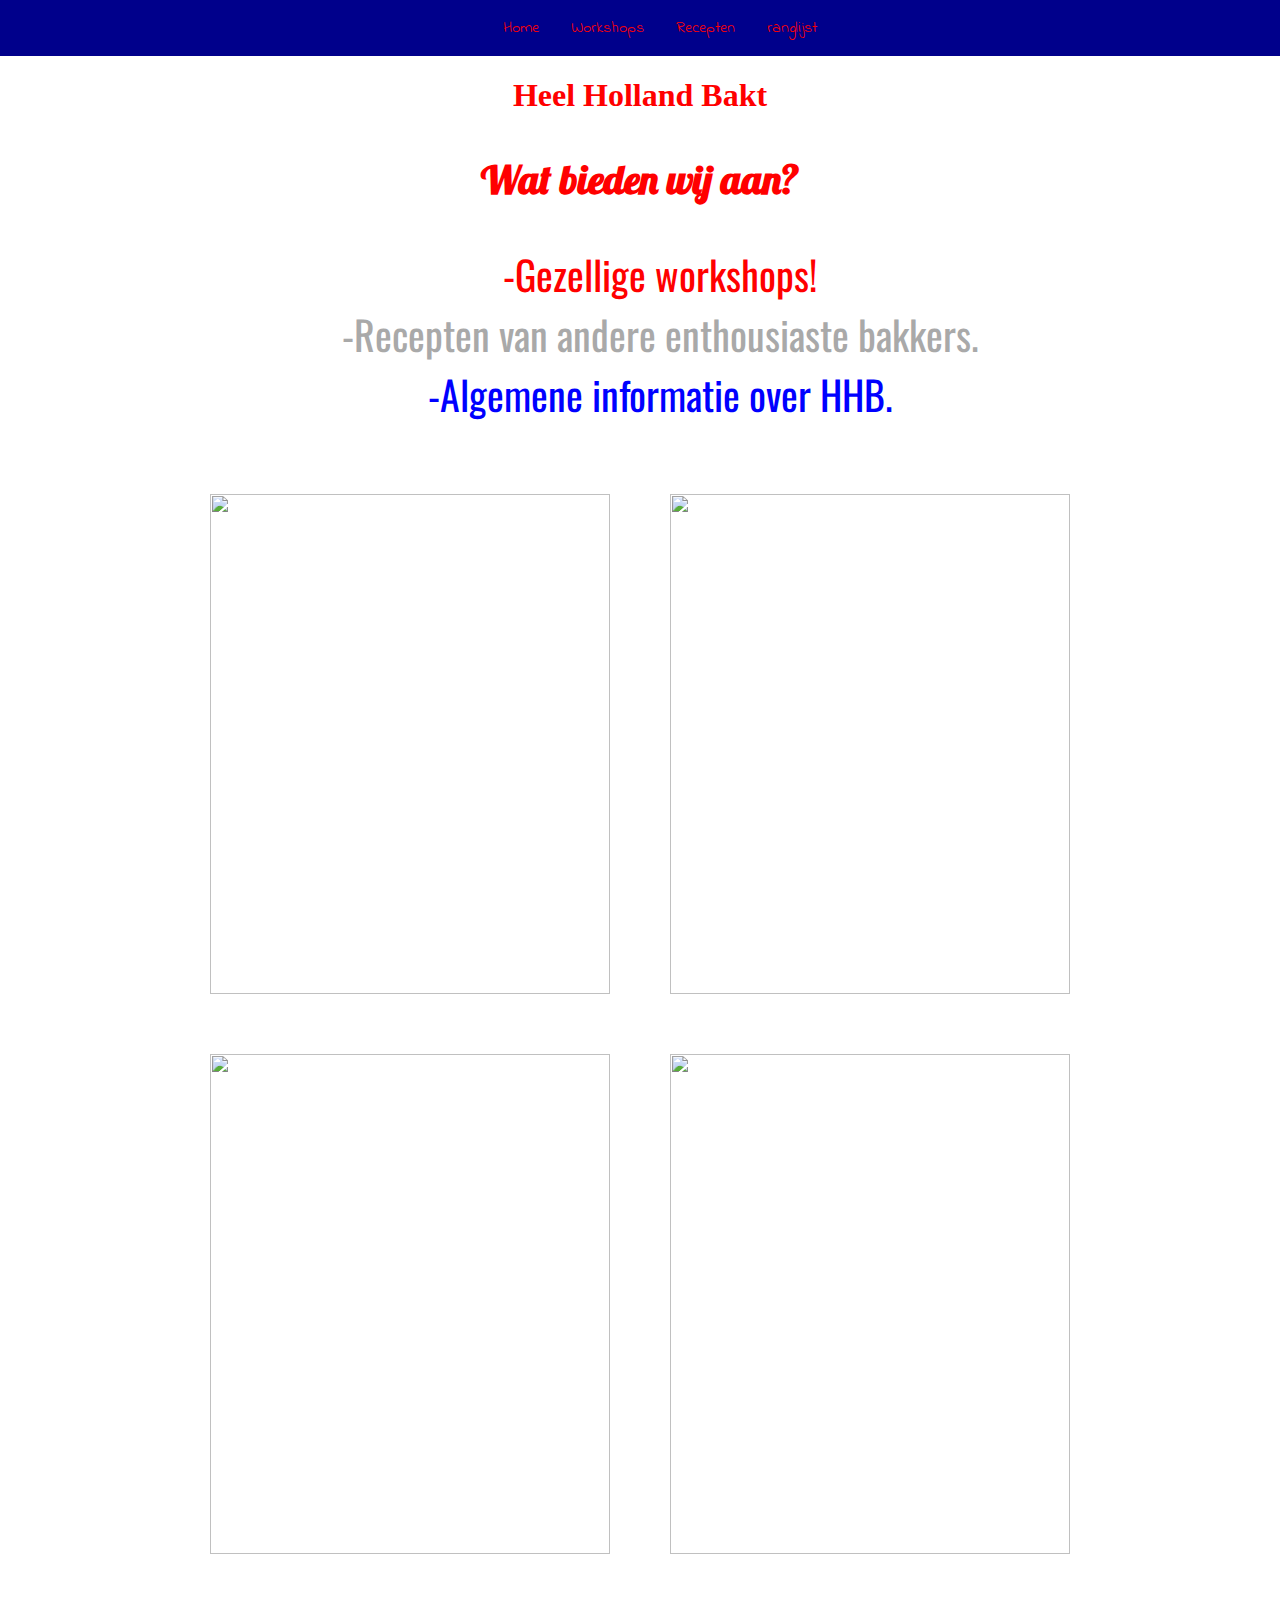
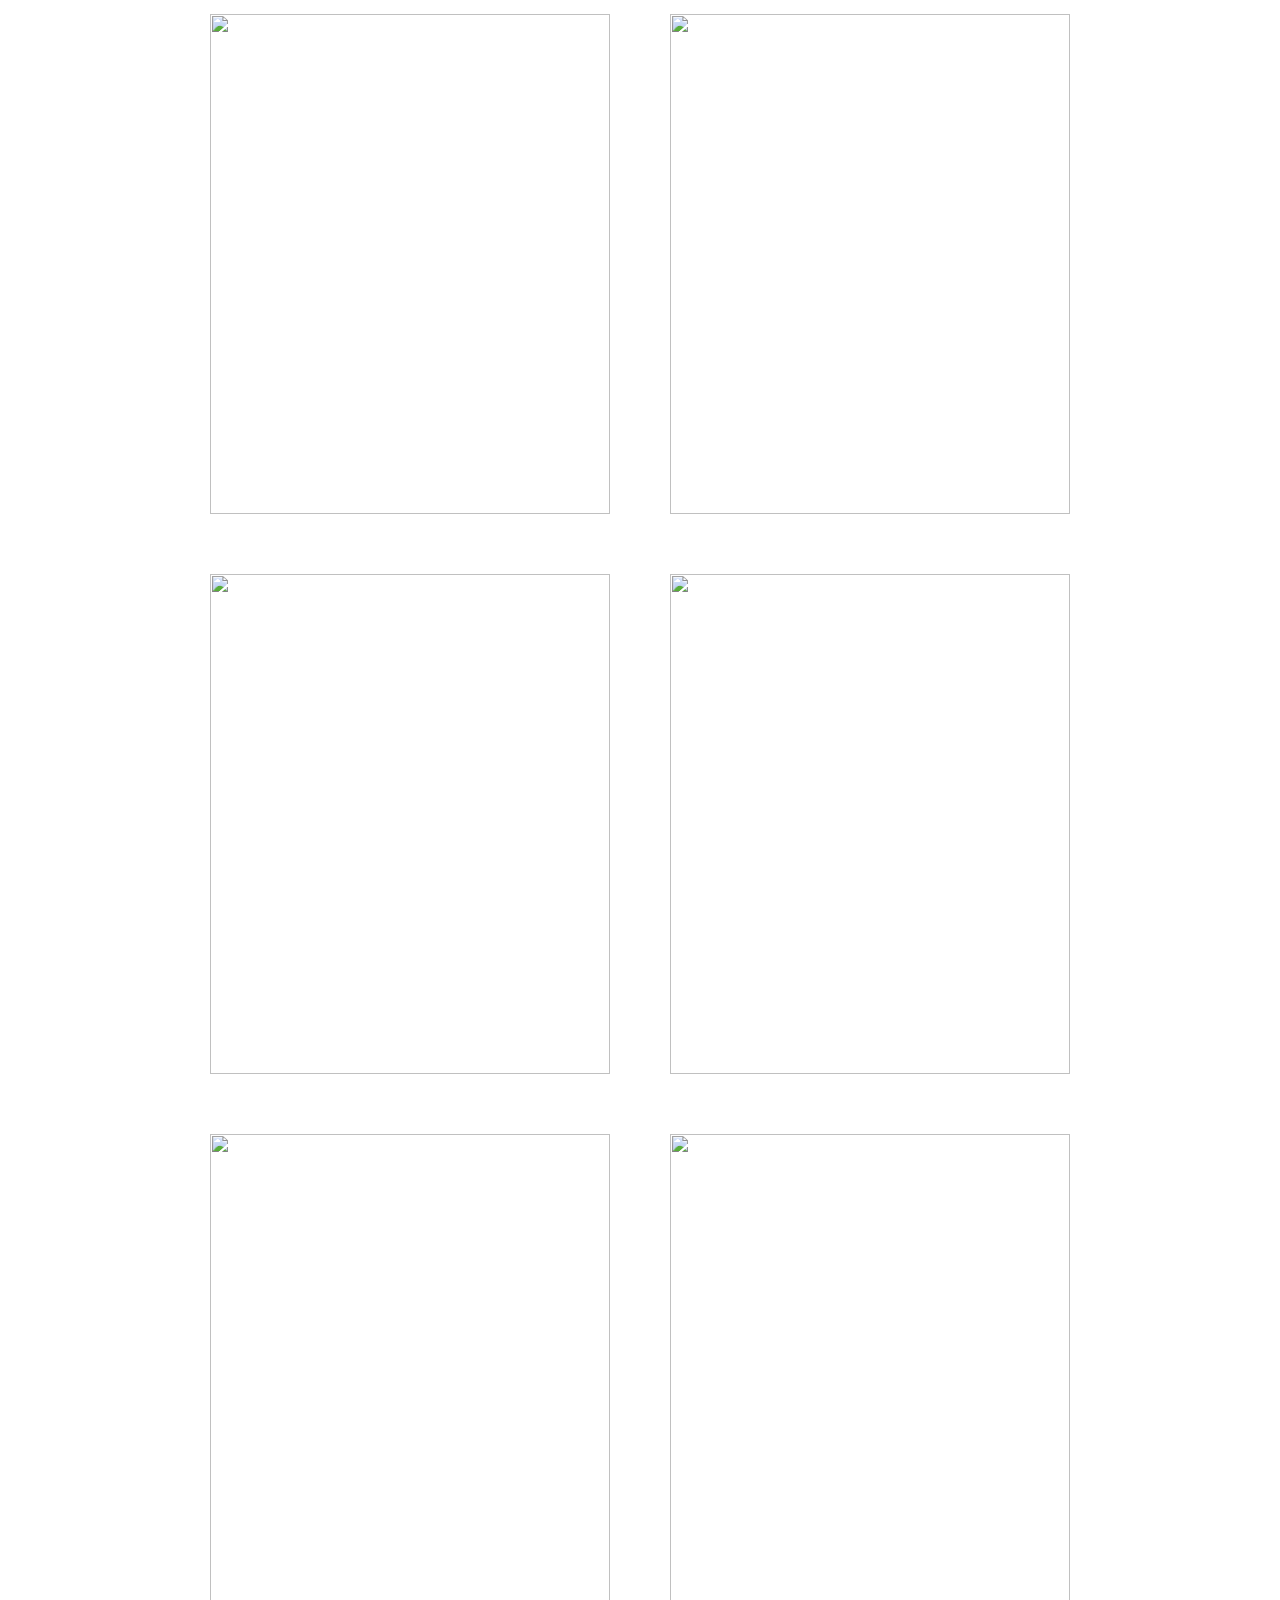
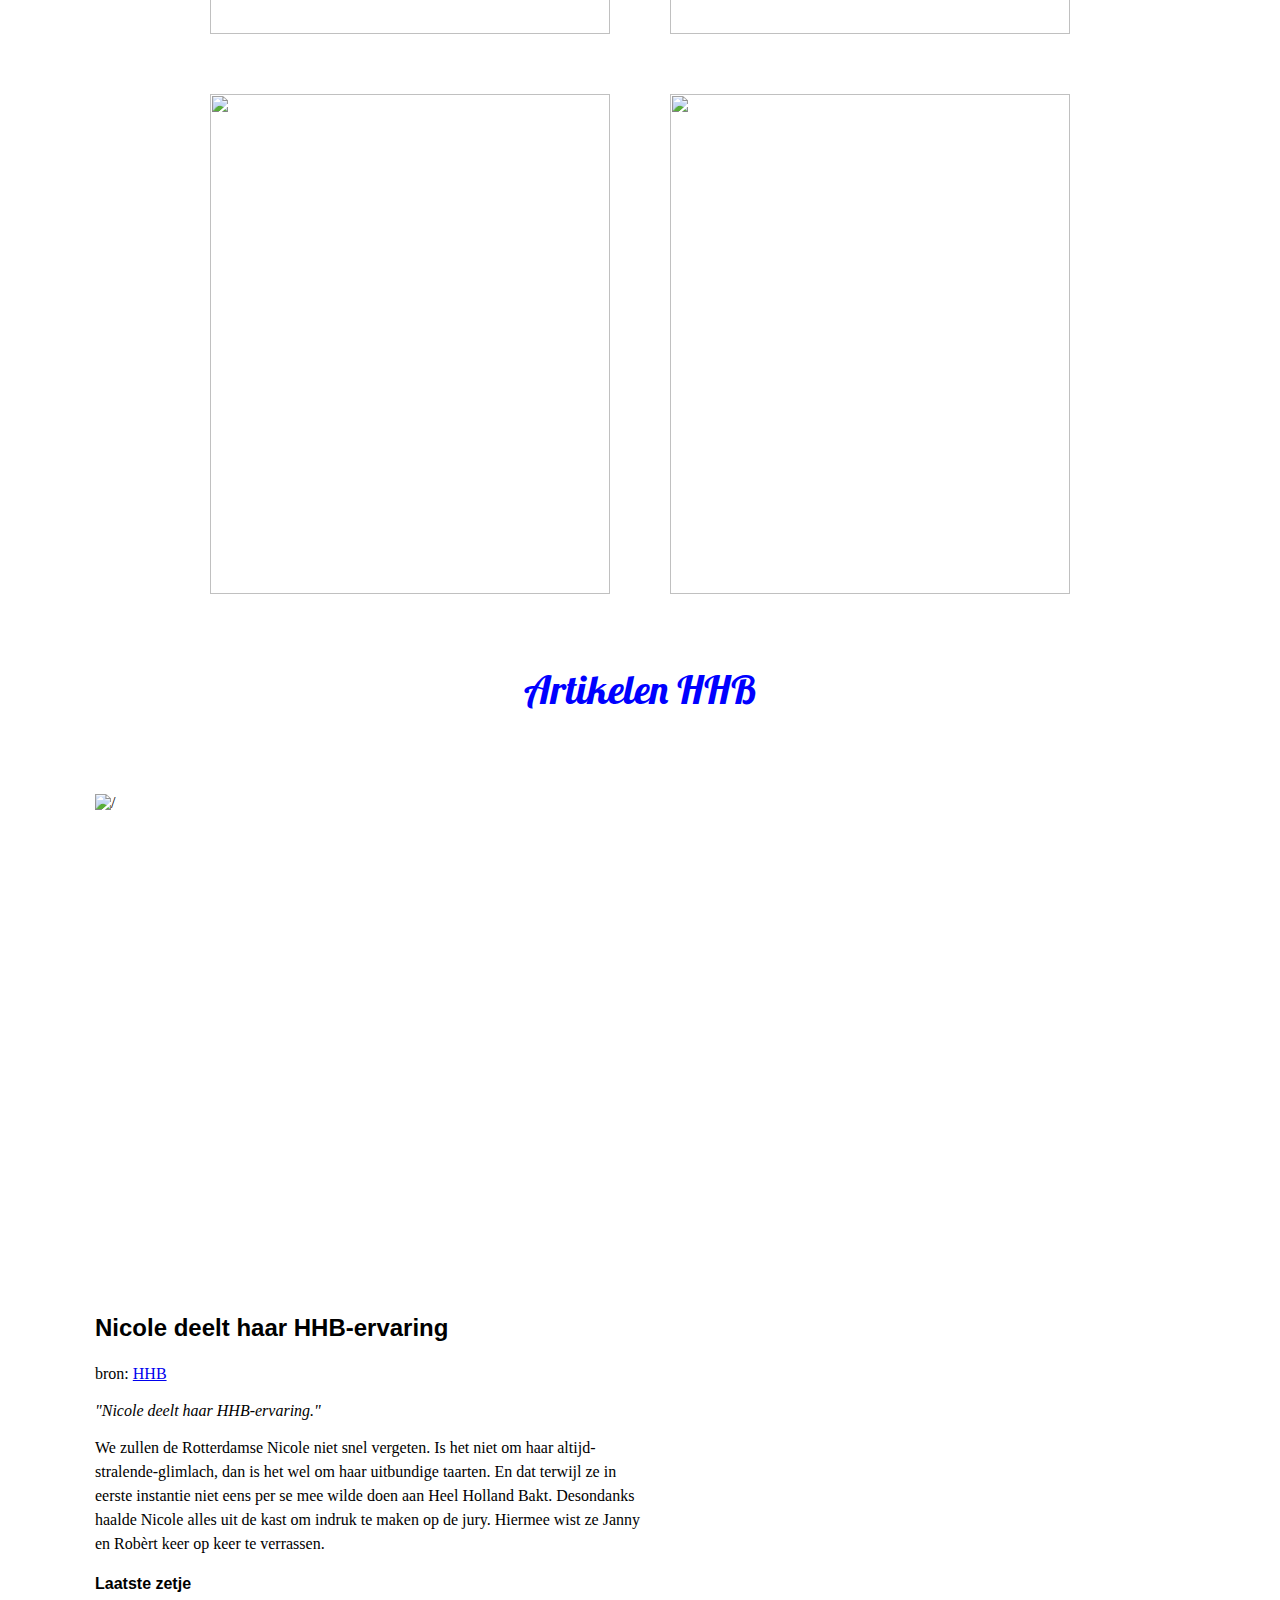
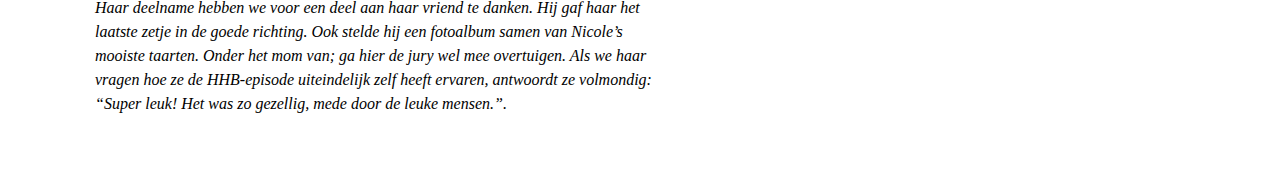
==== index.html @ 60754812 "Add files via upload" ====
<!DOCTYPE html>
<html lang="en">
<head>
    <meta charset="UTF-8">
    <title>Heel Holland Bakt</title>

    <link rel="stylesheet" type="text/css" href="style.css">
    <link href="https://fonts.googleapis.com/css?family=Lobster&display=swap" rel="stylesheet">
    <link href="https://fonts.googleapis.com/css?family=Indie+Flower&display=swap" rel="stylesheet">
    <link href="https://fonts.googleapis.com/css?family=Oswald&display=swap" rel="stylesheet">


</head>
<body>

<ul class="navigation">                        <!-- menu -->
  <li><a href="#">Home</a></li>
  <li><a href="#">Workshops</a></li>
  <li><a href="recepten.html">Recepten</a></li>
  <li><a href="#">ranglijst</a></li>
</ul>


<main>
    <h1>Heel Holland Bakt</h1>                                                    <!-- titel op de pagina -->
    <p class="introductie">
        <strong class="hi">Wat bieden wij aan?</strong> <br>

        <ul class="intro" style="list-style: none;">
            <li class="red">-Gezellige workshops!</li>
            <li class="white">-Recepten van andere enthousiaste bakkers.</li>
            <li class="blue">-Algemene informatie over HHB.</li>
        </ul>



    </p>


    </main>

 <main>                                                                         <!-- section > article -->
        <section class="flex-container-taarten">

                          <a href="recepten.html">                                  <!-- wordt steeds herhaald per afbeelding -->
                <article class="taarten-container">
                <img src="images/taart1.jpeg" alt="" class="fashionimg" />
                <div class="overlay" >                                             <!-- on hover -->
                    <p class="text">Verjaardagstaart</p>
                </div>
            </article>
                            </a>

                        <a href="recepten.html">
            <article class="taarten-container">
                <img src="images/taart2.jpeg" alt="" class="fashionimg" />
                <div class="overlay">
                    <p class="text">Zeemeermin taart </p>
                </div>
            </article>
                        </a>

                        <a href="recepten.html">
            <article class="taarten-container">
                <img src="images/taart3.jpeg" alt="" class="fashionimg" />
                <div class="overlay">
                    <p class="text">Layercake</p>
                </div>
            </article>
                        </a>

                        <a href="recepten.html">
            <article class="taarten-container">
                <img src="images/taart4.jpeg" alt="" class="fashionimg" />
                <div class="overlay">
                    <p class="text"> Cupcake taart </p>
                </div>
            </article>
                        </a>

             <article class="taarten-container">
                <img src="images/workshops1.jpeg" alt="" class="fashionimg" />
                <div class="overlay">
                    <p class="text">Omgeving workshops</p>
                </div>
            </article>

            <article class="taarten-container">
                <img src="images/workshops2.jpeg" alt="" class="fashionimg" />
                <div class="overlay">
                    <p class="text">Workshops begeleider</p>
                </div>
            </article>

            <article class="taarten-container">
                <img src="images/workshops3.jpeg" alt="" class="fashionimg" />
                <div class="overlay">
                    <p class="text">Een mogelijke workshops locatie</p>
                </div>
            </article>

            <article class="taarten-container">
                <img src="images/workshop4.jpeg" alt="" class="fashionimg" />
                <div class="overlay">
                    <p class="text">Workshops in actie</p>
                </div>
            </article>

            <article class="taarten-container">
                <img src="images/" alt="" class="fashionimg" />
                <div class="overlay">
                    <p class="text">.</p>
                </div>
            </article>

            <article class="taarten-container">
                <img src="images/.png" alt="" class="fashionimg" />
                <div class="overlay">
                    <p class="text">.</p>
                </div>
            </article>

            <article class="taarten-container">
                <img src="images/.png" alt="" class="fashionimg" />
                <div class="overlay">
                    <p class="text">.</p>
                </div>
            </article>

            <article class="taarten-container">
                <img src="images/.png" alt="" class="fashionimg" />
                <div class="overlay">
                    <p class="text">.</p>
                </div>
            </article>

            <main>

<p class="titel"> Artikelen HHB</p>

    <section class="algemeen-section">                                                      <!-- section > article -->

        <article class="algemeen-container">
           <img src="images/artikel1.jpeg" alt="/" class="algemeenimg"/>
           <h2>Nicole deelt haar HHB-ervaring </h2>
           <p>bron: <a href="https://heelhollandbakt.omroepmax.nl/extra/artikelen/nicole-deelt-haar-hhb-ervaring/">HHB</a></p>
        </article>

        <article class="algemeen-container">
            <cite>"Nicole deelt haar HHB-ervaring."</cite>

            <p> We zullen de Rotterdamse Nicole niet snel vergeten. Is het niet om haar altijd-stralende-glimlach, dan is het wel om haar uitbundige taarten. En dat terwijl ze in eerste instantie niet eens per se mee wilde doen aan Heel Holland Bakt. Desondanks haalde Nicole alles uit de kast om indruk te maken op de jury. Hiermee wist ze Janny en Robèrt keer op keer te verrassen. </p>

            <p><strong>Laatste zetje</strong><br>
            <em>Haar deelname hebben we voor een deel aan haar vriend te danken. Hij gaf haar het laatste zetje in de goede richting. Ook stelde hij een fotoalbum samen van Nicole’s mooiste taarten. Onder het mom van; ga hier de jury wel mee overtuigen. Als we haar vragen hoe ze de HHB-episode uiteindelijk zelf heeft ervaren, antwoordt ze volmondig: “Super leuk! Het was zo gezellig, mede door de leuke mensen.”.</em>
            </p>



        </article>


    </section>
</main>





        </section>
    </main>

 <img class= "logo" src="images/hhblogo.png" height="60" alt=""/>

</body>
</html>
---- style.css ----
body {
    background-image: url("/Website/images/Achtergrondplaat.jpg");
}



* {
  box-sizing: border-box;
}

/* Style the search field */
form.example input[type=text] {
  padding: 10px;
  font-size: 17px;
  border: 1px solid grey;
  float: left;
  width: 80%;
  background: #f1f1f1;
}

/* Style the submit button */
form.example button {
  float: left;
  width: 20%;
  padding: 10px;
  background: #2196F3;
  color: white;
  font-size: 17px;
  border: 1px solid grey;
  border-left: none; /* Prevent double borders */
  cursor: pointer;
}

form.example button:hover {
  background: #0b7dda;
}

/* Clear floats */
form.example::after {
  content: "";
  clear: both;
  display: table;
}

/*--------------------------------------- */


.receptenheader {
    font-size: 50px;
    color: BLack;
    text-align: center
}

.titel {
    font-size: 40px;
    text-align: center;
    color: blue;
    background: white;
    font-family: 'Lobster', cursive;

}

.red {
    color: red;
}

.white {
    color: darkgray
}

.blue {
    color: blue;
}
.hi {
    background-color: white;
        font-family: 'Lobster', cursive;
    color: red;


}

body {
  margin:0px;
  padding:0px;

}

.intro {
    font-size: 40px;
    text-align: center;
    background:white;
    font-family: 'Oswald', sans-serif;


}

.navigation {
  list-style: none;
  margin: 0;

  background: lightgrey;

  display: -webkit-box;
  display: -moz-box;
  display: -ms-flexbox;
  display: -webkit-flex;
  display: flex;

  -webkit-flex-flow: row wrap;
  justify-content: center;

    background-color:darkblue;          /* achtergrond kleur van navigatie */
    font-family: 'Indie Flower', cursive;


}

.navigation a {
  text-decoration: none;
  display: block;
  padding: 1em;
  color: red;
}

.navigation a:hover {
  background: red ;
  color: white;
  -webkit-transition: all 0.3s ease-in-out;
  -moz-transition: all 0.3s ease-in-out;
  -o-transition: all 0.3s ease-in-out;
  -ms-transition: all 0.3s ease-in-out;
  transition: all 0.3s ease-in-out
}

h1 {
    color: red;
    text-align: center;
}

.introductie {
    text-align: center;
    font-size: 40px;
    color: blue;
    background-color: white;
    font-family: sans-serif;

}


li a:hover {
    color:red;
    -webkit-transition: all 0.3s ease-in-out;     /* chome, safari, opera, IOS */
    -moz-transition:all 0.3s ease-in-out;         /* Firefox */
    -o-transition:all 0.3s ease-in-out;           /* oudere versies */
    -ms-transition: all 0.3s ease-in-out;         /* explorer, edge */
}

index.html {
    background-image: url("../images/Achtergrondplaat.jpg") no-repeat center center fixed;   /* geen herhaling, centeren width, centeren height, vaste positie */
    -webkit-background-size: cover;
    -moz-background-size: cover;
    -o-background-size: cover;
    background-size: cover;
}



.logo {
    position:fixed;                     /* positie is fixed op de onderstaande hoogstes/breedtes */
    bottom:0px;
    left:0px;
    font-size:10px;
    padding:0px 0px 40px 40px;

}

/* ----------------- Taarten ---------------- */

.flex-container-taarten {
  display: flex;                 /* voor het maken van een reponsive site */
  flex-wrap:wrap;                /* verdeeld over meerdere rij */
  justify-content: center;       /* zal altijd gecentreerd zijn op de pagina */
}

.flex-container-taarten > section {    /* opmaak van de section */
  background-color: #f1f1f1;
  width:400px;
  height:500px;
  margin: 10px;
  text-align: center;
}

.flex-container-taarten img {           /* opmaak van de image */
    width:400px;
    height:500px;
    display:block;
}

                                        /* text hover */

.taarten-container {
  position: relative;
  margin:30px;
}

.taarten-container .overlay {           /* overlay effect */
  position: absolute;
  top: 0;
  bottom: 0;
  left: 0;
  right: 0;
  height: 100%;
  width: 100%;
  opacity: 0;
  transition: .5s ease-in-out;
  background-color: black;
}

.taarten-container:hover .overlay {     /* overlay effect*/
  opacity: 0.8;
}

.taarten-container .text {              /* text positie kleur, font en dat het op elke browser laad */
  color: white;
  font-size: 20px;
  position: absolute;
  top: 50%;
  left: 50%;
  -webkit-transform: translate(-50%, -50%);
  -ms-transform: translate(-50%, -50%);
  transform: translate(-50%, -50%);
  text-align: center;
  font-family: "Arial Black", Gadget, sans-serif;
}


.algemeen-section, .algemeen-section {
  margin-left:55px;
  width:50%;
  background-color:white;
  padding:40px;

}

h2 {
  font-family: "Arial Black", Gadget, sans-serif;          /* fonts */
}

strong {
    font-family: "Arial Black", Gadget, sans-serif;
}


/* ----------------- interview ---------------- */


.algemeen-section p {                                     /* hoogte tussen lijnen */
  line-height: 1.5;
}

.algemeenimg  {                                           /* breedte interview img */
  width:100%;
  display; flex;
  justify-content: center;
}


/*
@media all and (max-width: 800px) {
  .navigation {
    justify-content: space-around;
  }
}

@media all and (max-width: 600px) {
  .navigation {
    -webkit-flex-flow: column wrap;
    flex-flow: column wrap;
    padding: 0;
  }

  .navigation a {
    text-align: center;
    padding: 10px;
    border-top: 1px solid rgba(255,255,255,0.3);
    border-bottom: 1px solid rgba(0,0,0,0.1);
  }


  .navigation li:last-of-type a {
    border-bottom: none;
  }
}

*/
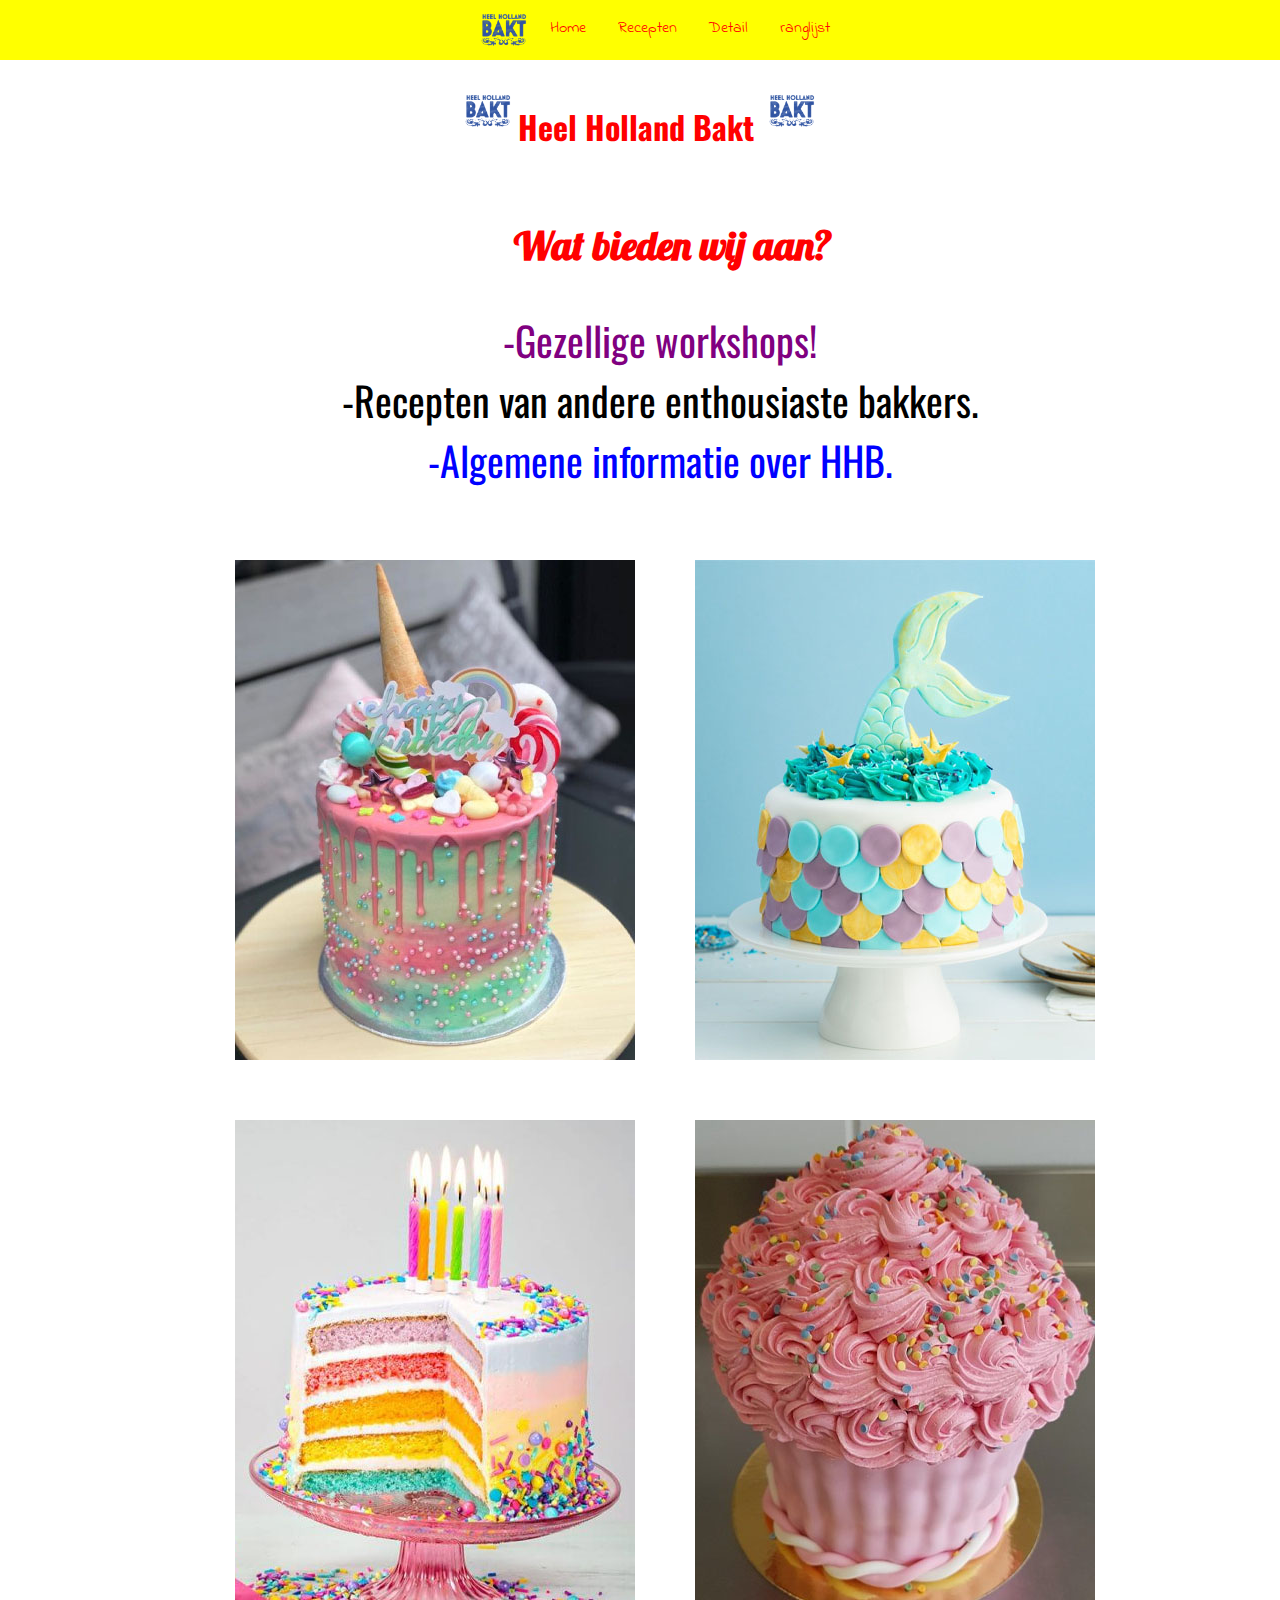
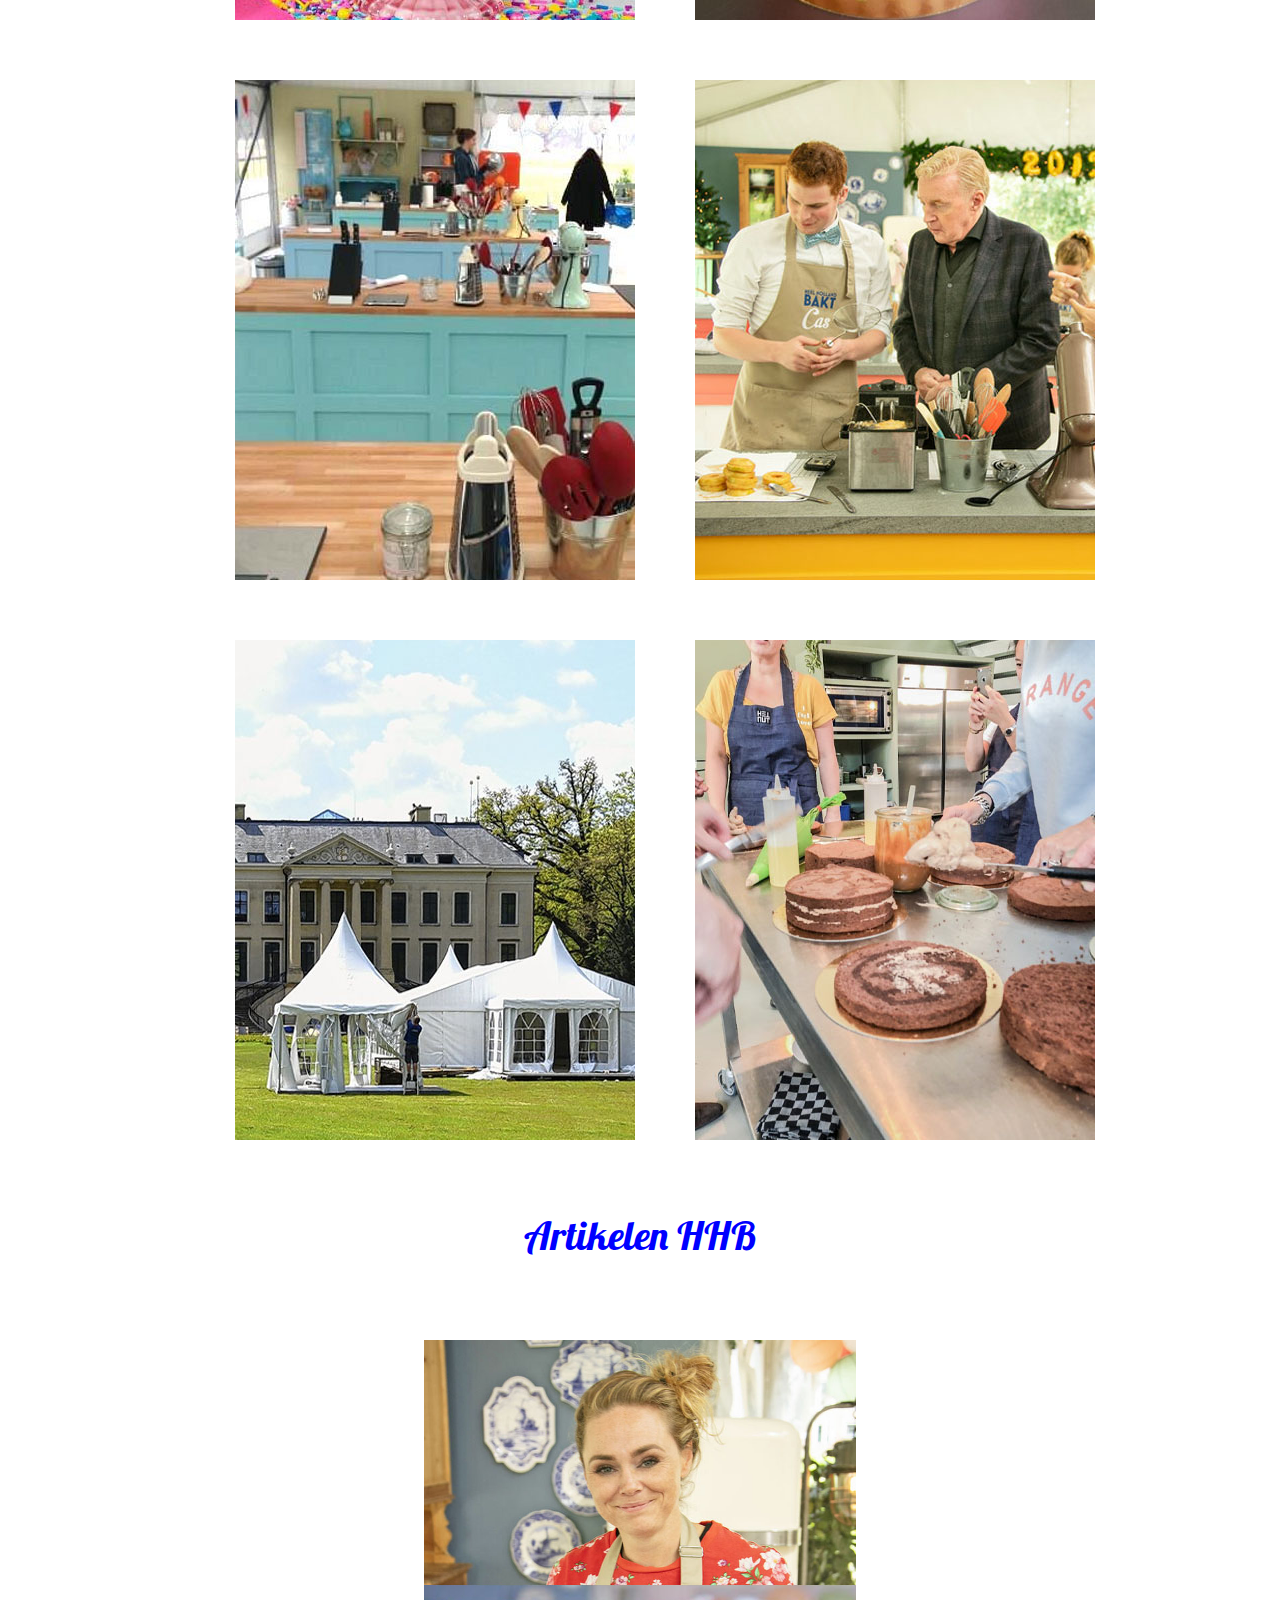
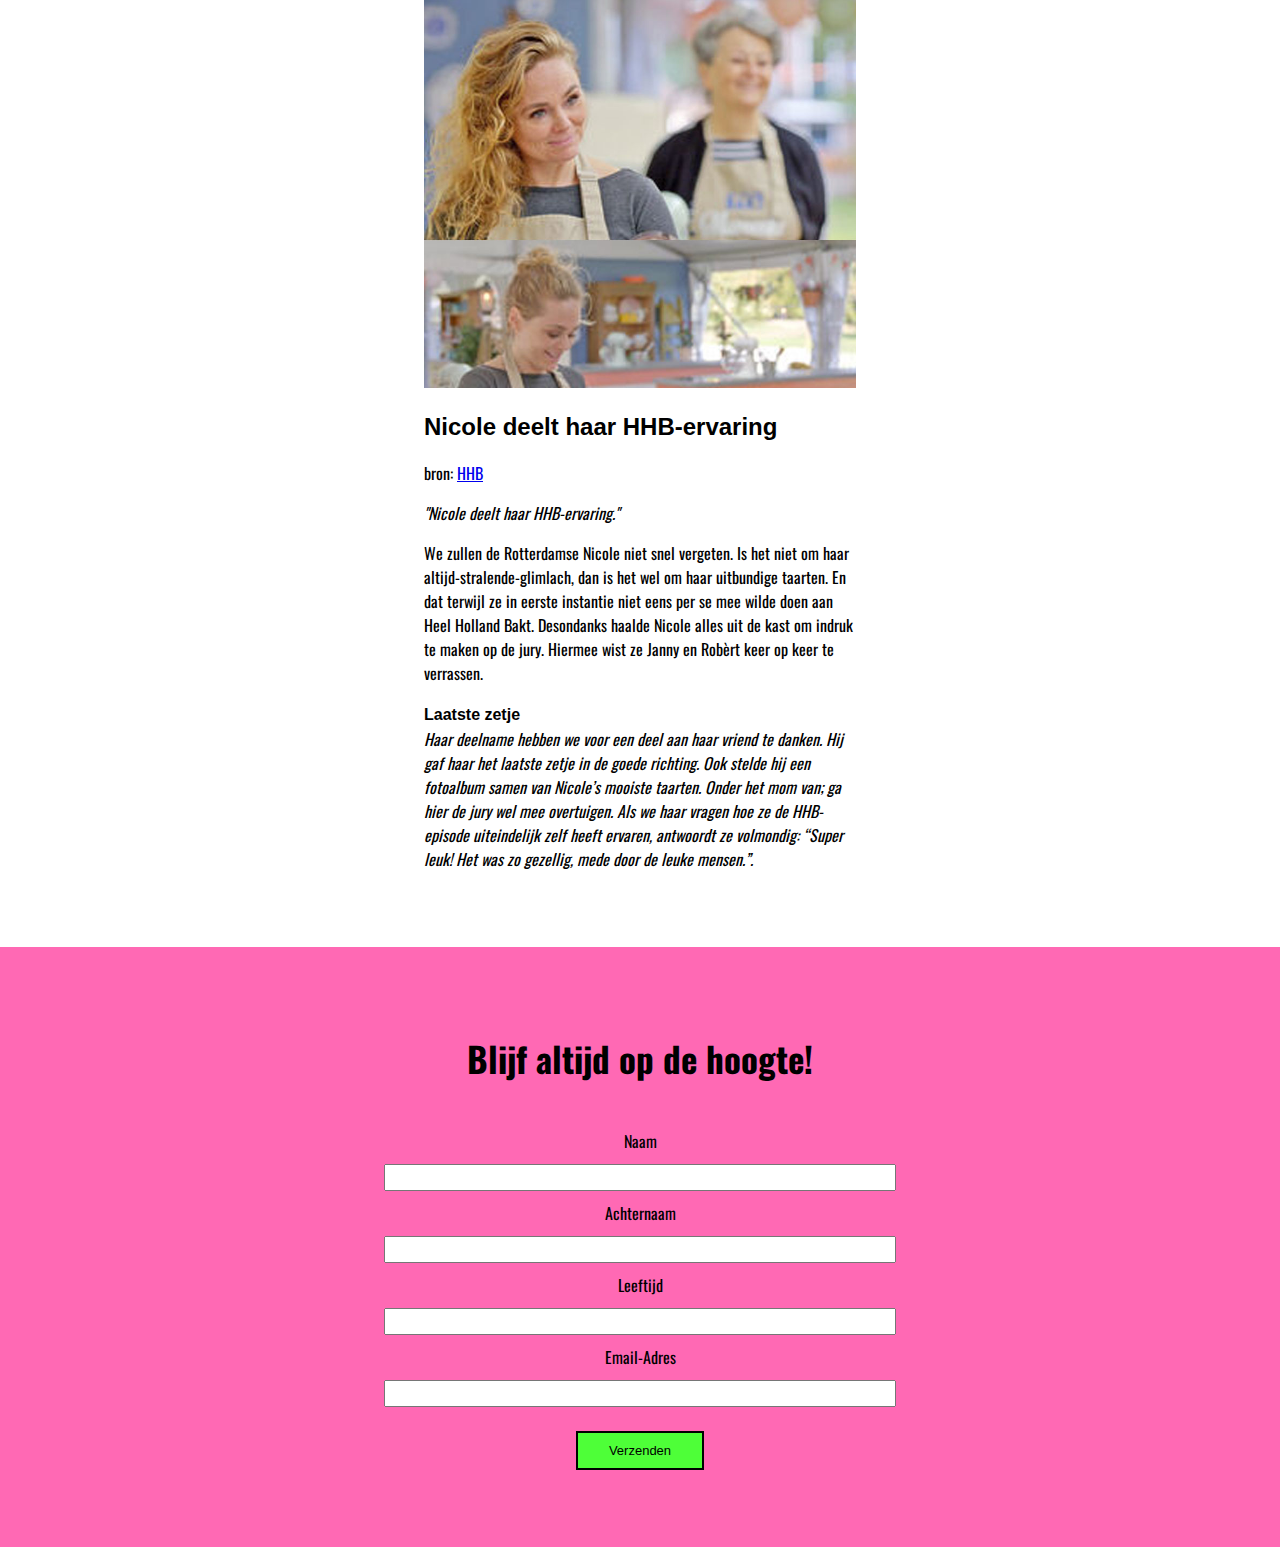
==== commit 28289be3: "Add files via upload" ====
--- a/index.html
+++ b/index.html
@@ -1,8 +1,12 @@
 <!DOCTYPE html>
 <html lang="en">
+
 <head>
     <meta charset="UTF-8">
     <title>Heel Holland Bakt</title>
+
+
+    <!-- css en font link -->
 
     <link rel="stylesheet" type="text/css" href="style.css">
     <link href="https://fonts.googleapis.com/css?family=Lobster&display=swap" rel="stylesheet">
@@ -10,21 +14,27 @@
     <link href="https://fonts.googleapis.com/css?family=Oswald&display=swap" rel="stylesheet">
 
 
+
 </head>
+
 <body>
 
-<ul class="navigation">                        <!-- menu -->
-  <li><a href="#">Home</a></li>
-  <li><a href="#">Workshops</a></li>
-  <li><a href="recepten.html">Recepten</a></li>
-  <li><a href="#">ranglijst</a></li>
-</ul>
 
 
-<main>
-    <h1>Heel Holland Bakt</h1>                                                    <!-- titel op de pagina -->
-    <p class="introductie">
-        <strong class="hi">Wat bieden wij aan?</strong> <br>
+    <ul class="navigation">
+        <!-- menu -->
+        <img class="logoheader" src="images/hhblogo.png" height="60" alt="" />
+
+        <li><a class="active" href="#">Home</a></li>
+        <li><a href="workshop.html">Recepten</a></li>
+        <li><a href="recepten.html">Detail</a></li>
+        <li><a href="#">ranglijst</a></li>
+    </ul>
+
+
+    <h1> <img class="logoheader" src="images/hhblogo.png" height="60" alt="" />Heel Holland Bakt <img class="logoheader" src="images/hhblogo.png" height="60" alt="" /></h1> <!-- titel op de pagina -->
+    <div class="introductie">
+        <strong class="titelh">Wat bieden wij aan?</strong> <br>
 
         <ul class="intro" style="list-style: none;">
             <li class="red">-Gezellige workshops!</li>
@@ -34,143 +44,149 @@
 
 
 
-    </p>
+    </div>
 
 
-    </main>
 
- <main>                                                                         <!-- section > article -->
+    <main>
+        <!-- section > article -->
         <section class="flex-container-taarten">
 
-                          <a href="recepten.html">                                  <!-- wordt steeds herhaald per afbeelding -->
+            <a href="recepten.html">
+                <!-- wordt steeds herhaald per afbeelding -->
                 <article class="taarten-container">
-                <img src="images/taart1.jpeg" alt="" class="fashionimg" />
-                <div class="overlay" >                                             <!-- on hover -->
-                    <p class="text">Verjaardagstaart</p>
-                </div>
-            </article>
-                            </a>
+                    <img src="images/taart1.jpeg" alt="" class="fashionimg" />
+                    <div class="overlay">
+                        <!-- on hover -->
+                        <p class="text">Verjaardagstaart</p>
+                    </div>
+                </article>
+            </a>
 
-                        <a href="recepten.html">
-            <article class="taarten-container">
-                <img src="images/taart2.jpeg" alt="" class="fashionimg" />
-                <div class="overlay">
-                    <p class="text">Zeemeermin taart </p>
-                </div>
-            </article>
-                        </a>
+            <a href="recepten.html">
+                <article class="taarten-container">
+                    <img src="images/taart2.jpeg" alt="" class="fashionimg" />
+                    <div class="overlay">
+                        <p class="text">Zeemeermin taart </p>
+                    </div>
+                </article>
+            </a>
 
-                        <a href="recepten.html">
-            <article class="taarten-container">
-                <img src="images/taart3.jpeg" alt="" class="fashionimg" />
-                <div class="overlay">
-                    <p class="text">Layercake</p>
-                </div>
-            </article>
-                        </a>
+            <a href="recepten.html">
+                <article class="taarten-container">
+                    <img src="images/taart3.jpeg" alt="" class="fashionimg" />
+                    <div class="overlay">
+                        <p class="text">Layercake</p>
+                    </div>
+                </article>
+            </a>
 
-                        <a href="recepten.html">
-            <article class="taarten-container">
-                <img src="images/taart4.jpeg" alt="" class="fashionimg" />
-                <div class="overlay">
-                    <p class="text"> Cupcake taart </p>
-                </div>
-            </article>
-                        </a>
+            <a href="recepten.html">
+                <article class="taarten-container">
+                    <img src="images/taart4.jpeg" alt="" class="fashionimg" />
+                    <div class="overlay">
+                        <p class="text"> Cupcake taart </p>
+                    </div>
+                </article>
+            </a>
 
-             <article class="taarten-container">
+            <article class="taarten-container2">
                 <img src="images/workshops1.jpeg" alt="" class="fashionimg" />
                 <div class="overlay">
                     <p class="text">Omgeving workshops</p>
                 </div>
             </article>
 
-            <article class="taarten-container">
+            <article class="taarten-container2">
                 <img src="images/workshops2.jpeg" alt="" class="fashionimg" />
                 <div class="overlay">
                     <p class="text">Workshops begeleider</p>
                 </div>
             </article>
 
-            <article class="taarten-container">
+            <article class="taarten-container2">
                 <img src="images/workshops3.jpeg" alt="" class="fashionimg" />
                 <div class="overlay">
                     <p class="text">Een mogelijke workshops locatie</p>
                 </div>
             </article>
 
-            <article class="taarten-container">
+            <article class="taarten-container2">
                 <img src="images/workshop4.jpeg" alt="" class="fashionimg" />
                 <div class="overlay">
                     <p class="text">Workshops in actie</p>
                 </div>
             </article>
 
-            <article class="taarten-container">
-                <img src="images/" alt="" class="fashionimg" />
-                <div class="overlay">
-                    <p class="text">.</p>
-                </div>
-            </article>
+        </section>
 
-            <article class="taarten-container">
-                <img src="images/.png" alt="" class="fashionimg" />
-                <div class="overlay">
-                    <p class="text">.</p>
-                </div>
-            </article>
 
-            <article class="taarten-container">
-                <img src="images/.png" alt="" class="fashionimg" />
-                <div class="overlay">
-                    <p class="text">.</p>
-                </div>
-            </article>
 
-            <article class="taarten-container">
-                <img src="images/.png" alt="" class="fashionimg" />
-                <div class="overlay">
-                    <p class="text">.</p>
-                </div>
-            </article>
 
             <main>
 
-<p class="titel"> Artikelen HHB</p>
+                <p class="titel"> Artikelen HHB</p>
 
-    <section class="algemeen-section">                                                      <!-- section > article -->
+                <section class="algemeen-section">
+                    <!-- section > article -->
 
-        <article class="algemeen-container">
-           <img src="images/artikel1.jpeg" alt="/" class="algemeenimg"/>
-           <h2>Nicole deelt haar HHB-ervaring </h2>
-           <p>bron: <a href="https://heelhollandbakt.omroepmax.nl/extra/artikelen/nicole-deelt-haar-hhb-ervaring/">HHB</a></p>
-        </article>
+                    <article class="">
+                        <img src="images/artikel1.jpeg" alt="/" class="algemeenimg" />
+                        <h2>Nicole deelt haar HHB-ervaring </h2>
+                        <p>bron: <a href="https://heelhollandbakt.omroepmax.nl/extra/artikelen/nicole-deelt-haar-hhb-ervaring/">HHB</a></p>
+                    </article>
 
-        <article class="algemeen-container">
-            <cite>"Nicole deelt haar HHB-ervaring."</cite>
+                    <cite>"Nicole deelt haar HHB-ervaring."</cite>
 
-            <p> We zullen de Rotterdamse Nicole niet snel vergeten. Is het niet om haar altijd-stralende-glimlach, dan is het wel om haar uitbundige taarten. En dat terwijl ze in eerste instantie niet eens per se mee wilde doen aan Heel Holland Bakt. Desondanks haalde Nicole alles uit de kast om indruk te maken op de jury. Hiermee wist ze Janny en Robèrt keer op keer te verrassen. </p>
+                    <p> We zullen de Rotterdamse Nicole niet snel vergeten. Is het niet om haar altijd-stralende-glimlach, dan is het wel om haar uitbundige taarten. En dat terwijl ze in eerste instantie niet eens per se mee wilde doen aan Heel Holland Bakt. Desondanks haalde Nicole alles uit de kast om indruk te maken op de jury. Hiermee wist ze Janny en Robèrt keer op keer te verrassen. </p>
 
-            <p><strong>Laatste zetje</strong><br>
-            <em>Haar deelname hebben we voor een deel aan haar vriend te danken. Hij gaf haar het laatste zetje in de goede richting. Ook stelde hij een fotoalbum samen van Nicole’s mooiste taarten. Onder het mom van; ga hier de jury wel mee overtuigen. Als we haar vragen hoe ze de HHB-episode uiteindelijk zelf heeft ervaren, antwoordt ze volmondig: “Super leuk! Het was zo gezellig, mede door de leuke mensen.”.</em>
-            </p>
+                    <p><strong>Laatste zetje</strong><br>
+                        <em>Haar deelname hebben we voor een deel aan haar vriend te danken. Hij gaf haar het laatste zetje in de goede richting. Ook stelde hij een fotoalbum samen van Nicole’s mooiste taarten. Onder het mom van; ga hier de jury wel mee overtuigen. Als we haar vragen hoe ze de HHB-episode uiteindelijk zelf heeft ervaren, antwoordt ze volmondig: “Super leuk! Het was zo gezellig, mede door de leuke mensen.”.</em>
+                    </p>
+
+                </section>
 
 
+                <!-- Formulier -->
 
-        </article>
+                <div class="form">
+                    <form>
+                        <h3 class="formtekst">Blijf altijd op de hoogte!</h3>
 
+                        <legend> Naam </legend>
+                        <label for="">
+                            <input type="text">
+                        </label>
+                        <legend> Achternaam</legend>
+                        <label for="">
+                            <input type="text">
+                        </label>
+                        <legend> Leeftijd </legend>
+                        <label for="">
+                            <input type="number">
+                        </label>
+                        <legend> Email-Adres</legend>
+                        <label for="">
+                            <input type="email" class="formtekst">
+                        </label>
+                        <br>
+                        <br>
+                        <label for="">
+                            <button class="formbutton"> Verzenden </button>
+                        </label>
+                    </form>
+                </div>
 
-    </section>
-</main>
+            </main>
 
 
 
 
 
-        </section>
     </main>
+    <script src="taart.js/taarten.js"></script>
 
- <img class= "logo" src="images/hhblogo.png" height="60" alt=""/>
 
 </body>
+
 </html>
--- a/style.css
+++ b/style.css
@@ -1,55 +1,22 @@
-body {
+/*--------------------------------------- bovenkant pagina en opmaak */
+
+body
+
+/*:hover */
+    {
     background-image: url("/Website/images/Achtergrondplaat.jpg");
-}
-
-
+    transform: rotate(720deg);
+    /* source https://codepen.io/CodeXYZ/pen/xbdxyO */
+    transition: all 2s ease-in-out;
+    font-family: 'Oswald', sans-serif;
+}
 
 * {
-  box-sizing: border-box;
-}
-
-/* Style the search field */
-form.example input[type=text] {
-  padding: 10px;
-  font-size: 17px;
-  border: 1px solid grey;
-  float: left;
-  width: 80%;
-  background: #f1f1f1;
-}
-
-/* Style the submit button */
-form.example button {
-  float: left;
-  width: 20%;
-  padding: 10px;
-  background: #2196F3;
-  color: white;
-  font-size: 17px;
-  border: 1px solid grey;
-  border-left: none; /* Prevent double borders */
-  cursor: pointer;
-}
-
-form.example button:hover {
-  background: #0b7dda;
-}
-
-/* Clear floats */
-form.example::after {
-  content: "";
-  clear: both;
-  display: table;
-}
-
-/*--------------------------------------- */
-
-
-.receptenheader {
-    font-size: 50px;
-    color: BLack;
-    text-align: center
-}
+    box-sizing: border-box;
+}
+
+/* kop hoofdpagina */
+/* tussentitels pagina's css */
 
 .titel {
     font-size: 40px;
@@ -60,190 +27,232 @@
 
 }
 
+/* titel hoofdpagina font kleuren */
 .red {
-    color: red;
+    color: purple;
 }
 
 .white {
-    color: darkgray
+    color: black;
 }
 
 .blue {
     color: blue;
-}
-.hi {
-    background-color: white;
-        font-family: 'Lobster', cursive;
+    text-align: center;
+}
+
+.titelh {
+    font-family: 'Lobster', cursive;
     color: red;
-
-
-}
+    text-align: center;
+    margin-left: 65px;
+    margin-top: 50px;
+}
+
+/* */
 
 body {
-  margin:0px;
-  padding:0px;
-
-}
+    margin: 0px;
+    padding: 0px;
+
+}
+
+/* titel hoofdpagina css */
 
 .intro {
     font-size: 40px;
     text-align: center;
-    background:white;
     font-family: 'Oswald', sans-serif;
 
-
-}
-
-.navigation {
-  list-style: none;
-  margin: 0;
-
-  background: lightgrey;
-
-  display: -webkit-box;
-  display: -moz-box;
-  display: -ms-flexbox;
-  display: -webkit-flex;
-  display: flex;
-
-  -webkit-flex-flow: row wrap;
-  justify-content: center;
-
-    background-color:darkblue;          /* achtergrond kleur van navigatie */
-    font-family: 'Indie Flower', cursive;
-
-
-}
-
-.navigation a {
-  text-decoration: none;
-  display: block;
-  padding: 1em;
-  color: red;
-}
-
-.navigation a:hover {
-  background: red ;
-  color: white;
-  -webkit-transition: all 0.3s ease-in-out;
-  -moz-transition: all 0.3s ease-in-out;
-  -o-transition: all 0.3s ease-in-out;
-  -ms-transition: all 0.3s ease-in-out;
-  transition: all 0.3s ease-in-out
 }
 
 h1 {
     color: red;
     text-align: center;
+    margin-bottom: 70px;
 }
 
 .introductie {
     text-align: center;
     font-size: 40px;
     color: blue;
+    background-color: rgba(255, 255, 255, 0.3);
+    font-family: sans-serif;
+
+}
+
+/* navigatie bar website */
+
+.navigation {
+    list-style: none;
+    margin: 0;
+    background: lightgrey;
+    display: flex;
+    justify-content: center;
+
+    background-color: yellow;
+    /* achtergrond kleur van navigatie */
+    font-family: 'Indie Flower', cursive;
+
+}
+
+.logoheader {
+    align-self: flex-start;
+
+}
+
+.navigation a {
+    text-decoration: none;
+    display: block;
+    padding: 1em;
+    color: red;
+}
+
+.navigation a:hover {
+    background: red;
+    color: white;
+    font-size: 20px;
+    transition: all 0.3s ease-in-out
+}
+
+.acitve {
+    color: red;
+}
+
+
+
+li a:hover {
+    color: red;
+}
+
+index.html {
+    background-image: url("../images/Achtergrondplaat.jpg") no-repeat center center fixed;
+    /* geen herhaling, centeren width, centeren height, vaste positie */
+    background-size: cover;
+}
+
+
+/* ----------------- Taarten ---------------- */
+
+.flex-container-taarten {
+    display: flex;
+    /* voor het maken van een reponsive site */
+    flex-wrap: wrap;
+    /* verdeeld over meerdere rij */
+    justify-content: center;
+    /* zal altijd gecentreerd zijn op de pagina */
+    margin-left: 50px;
+}
+
+.flex-container-taarten > section {
+    /* opmaak van de section */
+    background-color: #f1f1f1;
+    width: 400px;
+    height: 500px;
+    margin: 10px;
+    text-align: center;
+}
+
+.flex-container-taarten img {
+    /* opmaak van de image */
+    width: 400px;
+    height: 500px;
+    display: block;
+}
+
+/* text hover */
+.taarten-container {
+    position: relative;
+    margin: 30px;
+}
+
+.taarten-container .overlay {
+    /* overlay effect */
+    position: absolute;
+    top: 0;
+    bottom: 0;
+    left: 0;
+    right: 0;
+    height: 100%;
+    width: 100%;
+    opacity: 0;
+    transition: .5s ease-in-out;
+    background-color: black;
+    box-shadow: 0.3em 0.3em;
+}
+
+.taarten-container:hover .overlay {
+    /* overlay effect*/
+    opacity: 0.8;
+}
+
+.taarten-container .text {
+    /* text positie kleur, font en dat het op elke browser laad */
+    color: white;
+    font-size: 20px;
+    position: absolute;
+    top: 50%;
+    left: 50%;
+    transform: translate(-50%, -50%);
+    text-align: center;
+    font-family: "Arial Black", Gadget, sans-serif;
+}
+
+/* 2de taarten container voor javascript */
+
+/* text hover */
+.taarten-container2 {
+    position: relative;
+    margin: 30px;
+    opacity: 1;
+}
+
+.taarten-container2 .overlay {
+    /* overlay effect */
+    position: absolute;
+    top: 0;
+    bottom: 0;
+    left: 0;
+    right: 0;
+    height: 100%;
+    width: 100%;
+    opacity: 0;
+    transition: .5s ease-in-out;
+    background-color: black;
+    box-shadow: 0.3em 0.3em;
+}
+
+.taarten-container2:hover .overlay {
+    /* overlay effect*/
+    opacity: 0.8;
+}
+
+.taarten-container2 .text {
+    /* text positie kleur, font en dat het op elke browser laad */
+    color: white;
+    font-size: 20px;
+    position: absolute;
+    top: 50%;
+    left: 50%;
+    transform: translate(-50%, -50%);
+    text-align: center;
+    font-family: "Arial Black", Gadget, sans-serif;
+}
+
+/* opmaak tekst artikels */
+
+.algemeen-section {
+    margin: auto;
+    width: 40%;
     background-color: white;
-    font-family: sans-serif;
-
-}
-
-
-li a:hover {
-    color:red;
-    -webkit-transition: all 0.3s ease-in-out;     /* chome, safari, opera, IOS */
-    -moz-transition:all 0.3s ease-in-out;         /* Firefox */
-    -o-transition:all 0.3s ease-in-out;           /* oudere versies */
-    -ms-transition: all 0.3s ease-in-out;         /* explorer, edge */
-}
-
-index.html {
-    background-image: url("../images/Achtergrondplaat.jpg") no-repeat center center fixed;   /* geen herhaling, centeren width, centeren height, vaste positie */
-    -webkit-background-size: cover;
-    -moz-background-size: cover;
-    -o-background-size: cover;
-    background-size: cover;
-}
-
-
-
-.logo {
-    position:fixed;                     /* positie is fixed op de onderstaande hoogstes/breedtes */
-    bottom:0px;
-    left:0px;
-    font-size:10px;
-    padding:0px 0px 40px 40px;
-
-}
-
-/* ----------------- Taarten ---------------- */
-
-.flex-container-taarten {
-  display: flex;                 /* voor het maken van een reponsive site */
-  flex-wrap:wrap;                /* verdeeld over meerdere rij */
-  justify-content: center;       /* zal altijd gecentreerd zijn op de pagina */
-}
-
-.flex-container-taarten > section {    /* opmaak van de section */
-  background-color: #f1f1f1;
-  width:400px;
-  height:500px;
-  margin: 10px;
-  text-align: center;
-}
-
-.flex-container-taarten img {           /* opmaak van de image */
-    width:400px;
-    height:500px;
-    display:block;
-}
-
-                                        /* text hover */
-
-.taarten-container {
-  position: relative;
-  margin:30px;
-}
-
-.taarten-container .overlay {           /* overlay effect */
-  position: absolute;
-  top: 0;
-  bottom: 0;
-  left: 0;
-  right: 0;
-  height: 100%;
-  width: 100%;
-  opacity: 0;
-  transition: .5s ease-in-out;
-  background-color: black;
-}
-
-.taarten-container:hover .overlay {     /* overlay effect*/
-  opacity: 0.8;
-}
-
-.taarten-container .text {              /* text positie kleur, font en dat het op elke browser laad */
-  color: white;
-  font-size: 20px;
-  position: absolute;
-  top: 50%;
-  left: 50%;
-  -webkit-transform: translate(-50%, -50%);
-  -ms-transform: translate(-50%, -50%);
-  transform: translate(-50%, -50%);
-  text-align: center;
-  font-family: "Arial Black", Gadget, sans-serif;
-}
-
-
-.algemeen-section, .algemeen-section {
-  margin-left:55px;
-  width:50%;
-  background-color:white;
-  padding:40px;
-
+    padding: 40px;
+    margin-top: 20px;
+    margin-bottom: 20px;
 }
 
 h2 {
-  font-family: "Arial Black", Gadget, sans-serif;          /* fonts */
+    font-family: "Arial Black", Gadget, sans-serif;
+    /* fonts */
 }
 
 strong {
@@ -251,45 +260,227 @@
 }
 
 
-/* ----------------- interview ---------------- */
-
-
-.algemeen-section p {                                     /* hoogte tussen lijnen */
-  line-height: 1.5;
-}
-
-.algemeenimg  {                                           /* breedte interview img */
-  width:100%;
-  display; flex;
-  justify-content: center;
-}
-
-
-/*
-@media all and (max-width: 800px) {
-  .navigation {
-    justify-content: space-around;
-  }
-}
-
-@media all and (max-width: 600px) {
-  .navigation {
-    -webkit-flex-flow: column wrap;
-    flex-flow: column wrap;
-    padding: 0;
-  }
-
-  .navigation a {
-    text-align: center;
+.algemeen-section p {
+    /* hoogte tussen lijnen */
+    line-height: 1.5;
+}
+
+.algemeen-section .algemeenimg {
+    width: 100%;
+    height: 100%
+}
+
+.algemeenimg:hover {
+    opacity: 0.8;
+    background: black;
+
+}
+
+/* recepten pagina grid css source: https://css-tricks.com/snippets/css/complete-guide-grid/ */
+
+.grid-container {
+    margin-left: 50px;
+    margin-bottom: 100px;
+    background-size: cover;
+    padding: 10px 10px;
+    display: grid;
+    align-items: center;
+    grid-template-columns: repeat(auto-fit, minmax(420px, 4fr));
+    /* https://css-tricks.com/look-ma-no-media-queries-responsive-layouts-using-css-grid/ */
+    grid-row-gap: 100px;
+}
+
+.grid-item {
+    height: 250px;
+    transition: .5s ease-in-out;
+    width: 400px;
+    box-sizing: border-box;
+}
+
+/* tekstopmaak recepten pagina */
+
+.receptentekst {
+    width: 400px;
+    text-align: center;
+    background: rgba(255, 255, 255, 0.7);
+    font-size: 25px;
+    font-family: 'Oswald', sans-serif;
+    border-style: dotted;
+}
+
+.receptentekst:hover {
+    color: hotpink;
+    border-style: double;
+}
+
+.receptenbutton {
+    display;
+    flex;
+    align-self: center;
+}
+
+
+.grid-item:hover {
+    opacity: 0.8;
+    transition: .5s ease-in-out;
+    background-color: purple;
+    border-style: double;
+
+
+}
+
+.grid-item img {
+    height: 250px;
+    width: 400px;
+    box-sizing: border-box;
+    border-style: dotted;
+    color: blueviolet;
+}
+
+/* Searchbar recepten */
+
+.show-search {
+    background: Green;
+}
+
+
+.zoeken {
+    display: flex;
+    justify-content: center;
+    margin-top: 40px;
+    margin-bottom: 40px;
+
+}
+
+.zoek {
+    border-style: dotted;
+    color: hotpink;
+}
+
+.zoekveld {
+    height: 40px;
+    font-size: 20px;
+    width: 400px;
+}
+
+.zoek:hover {
+    border-style: dashed;
+    color: crimson;
+}
+
+/* dropdown recepten */
+
+.receptendd {
+    display: flex;
+    justify-content: center;
+    margin: 75px;
+
+}
+
+.receptenddtekst {
+    width: 300px;
+    height: 40px;
+    border-style: dotted;
+    color: hotpink;
+    font-size: 22px;
+    text-align: center;
+}
+
+.receptenddtekst:hover {
+    border-style: dashed;
+    color: crimson;
+}
+
+
+/* formulier css */
+
+
+.form {
+    text-align: center;
+    display: flex;
+    height: 600px;
+    background-color: hotpink;
+    justify-content: center;
+    align-self: flex-start;
+    box-shadow: 0.2em 0.2em;
+    box-sizing: border-box;
+
+
+}
+
+
+form {
+    width: 2000px;
+    height: 500px;
+    margin: auto;
+
+}
+
+input {
+    width: 40%;
+    height: 2em;
+
+}
+
+
+legend {
     padding: 10px;
-    border-top: 1px solid rgba(255,255,255,0.3);
-    border-bottom: 1px solid rgba(0,0,0,0.1);
-  }
-
-
-  .navigation li:last-of-type a {
-    border-bottom: none;
-  }
-}
-
-*/
+    display: flex;
+    justify-content: center;
+}
+
+
+/* koptekst form */
+h3 {
+    font-size: 35px;
+    text-align: center;
+}
+
+h3:hover {
+    font-family: 'Lobster', cursive;
+    font-size: 50px;
+}
+
+
+
+/* form button css */
+
+.formbutton {
+    width: 10%;
+    height: 3em;
+    font-size: 13px;
+    background: rgba(78, 255, 56);
+    border-style: double;
+}
+
+/* media qeuries form */
+
+@media screen and (max-width: 750px) {
+    .formbutton {
+        font-size: 10px;
+        width: 20%;
+    }
+}
+
+
+.formbutton:hover {
+    opacity: 0.5;
+    font-size: 15px;
+    font-family: 'Lobster', cursive;
+}
+
+@media screen and (max-width: 750px) {
+    .formtekst {
+        font-size: 25px;
+    }
+
+    .input {
+        width: 25%;
+    }
+}
+
+@media screen and (max-width: 750px) {
+    h3:hover {
+        font-size: 30px;
+    }
+}
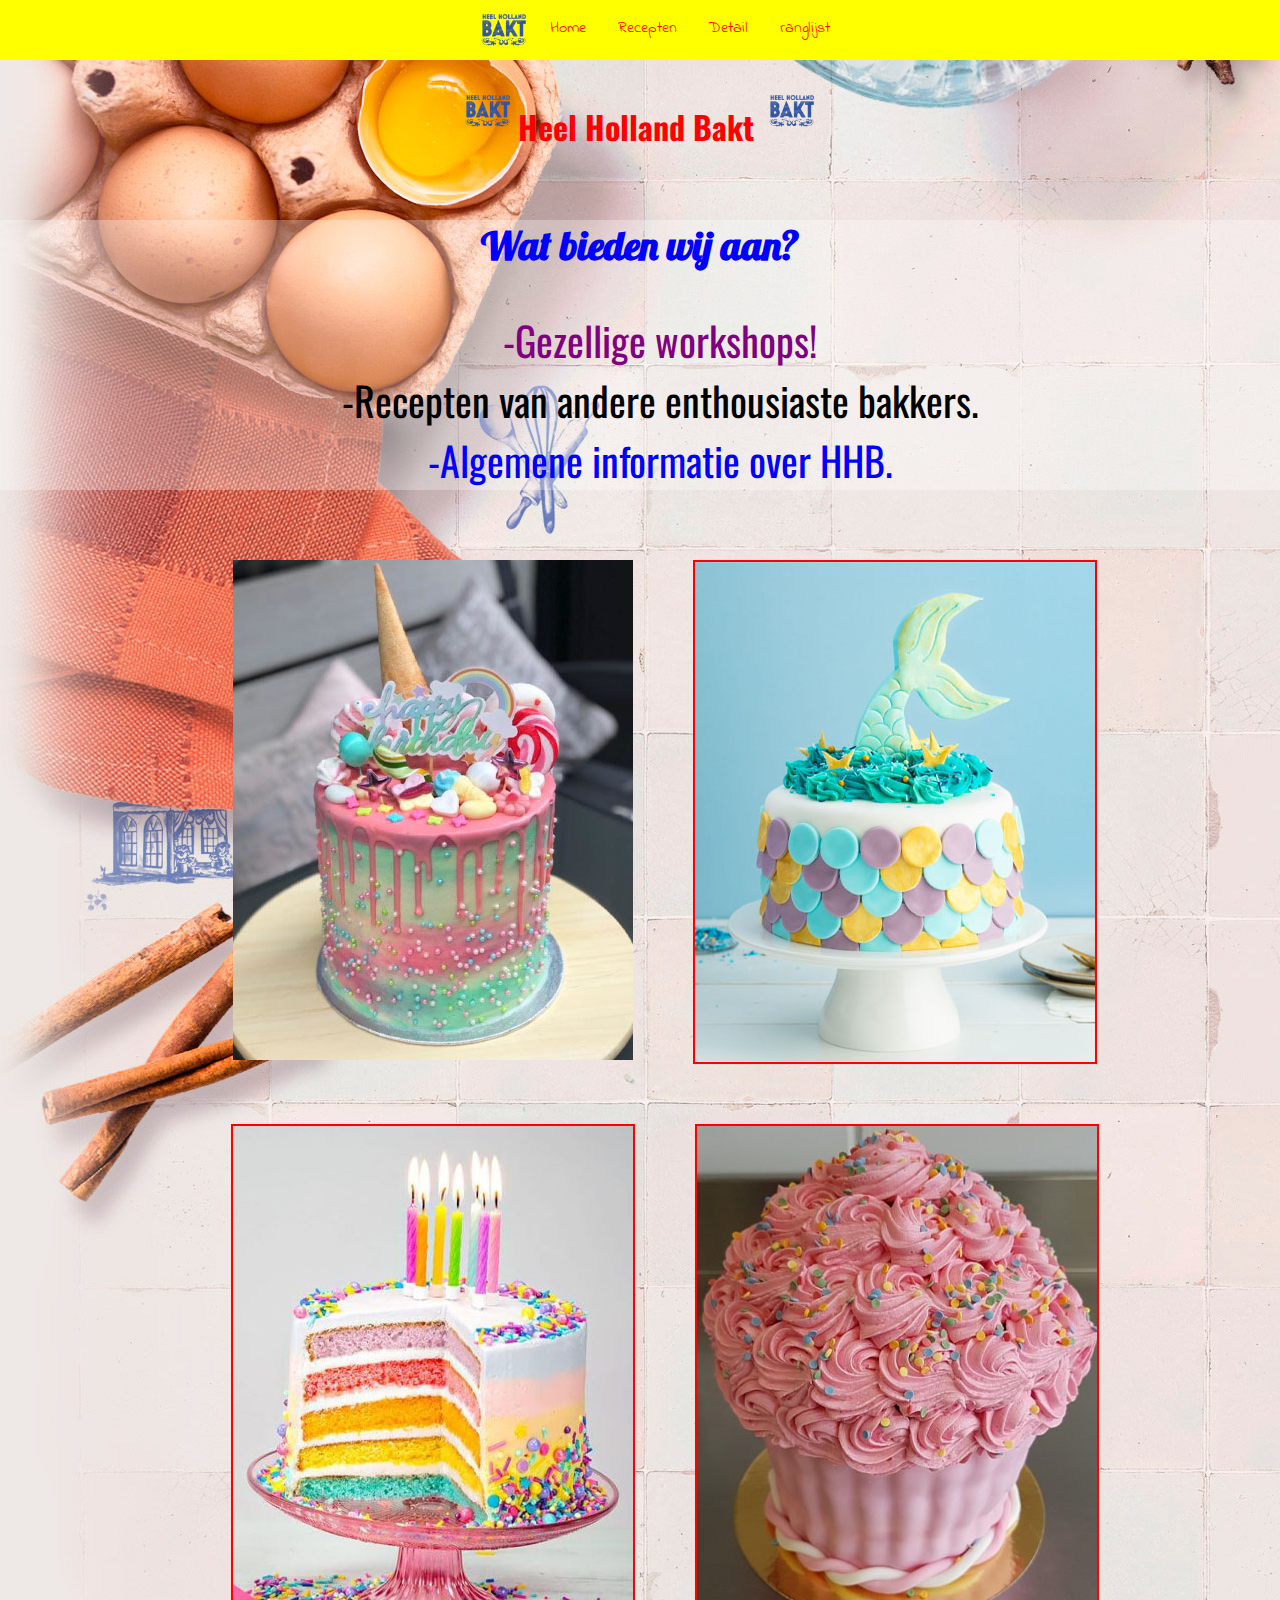
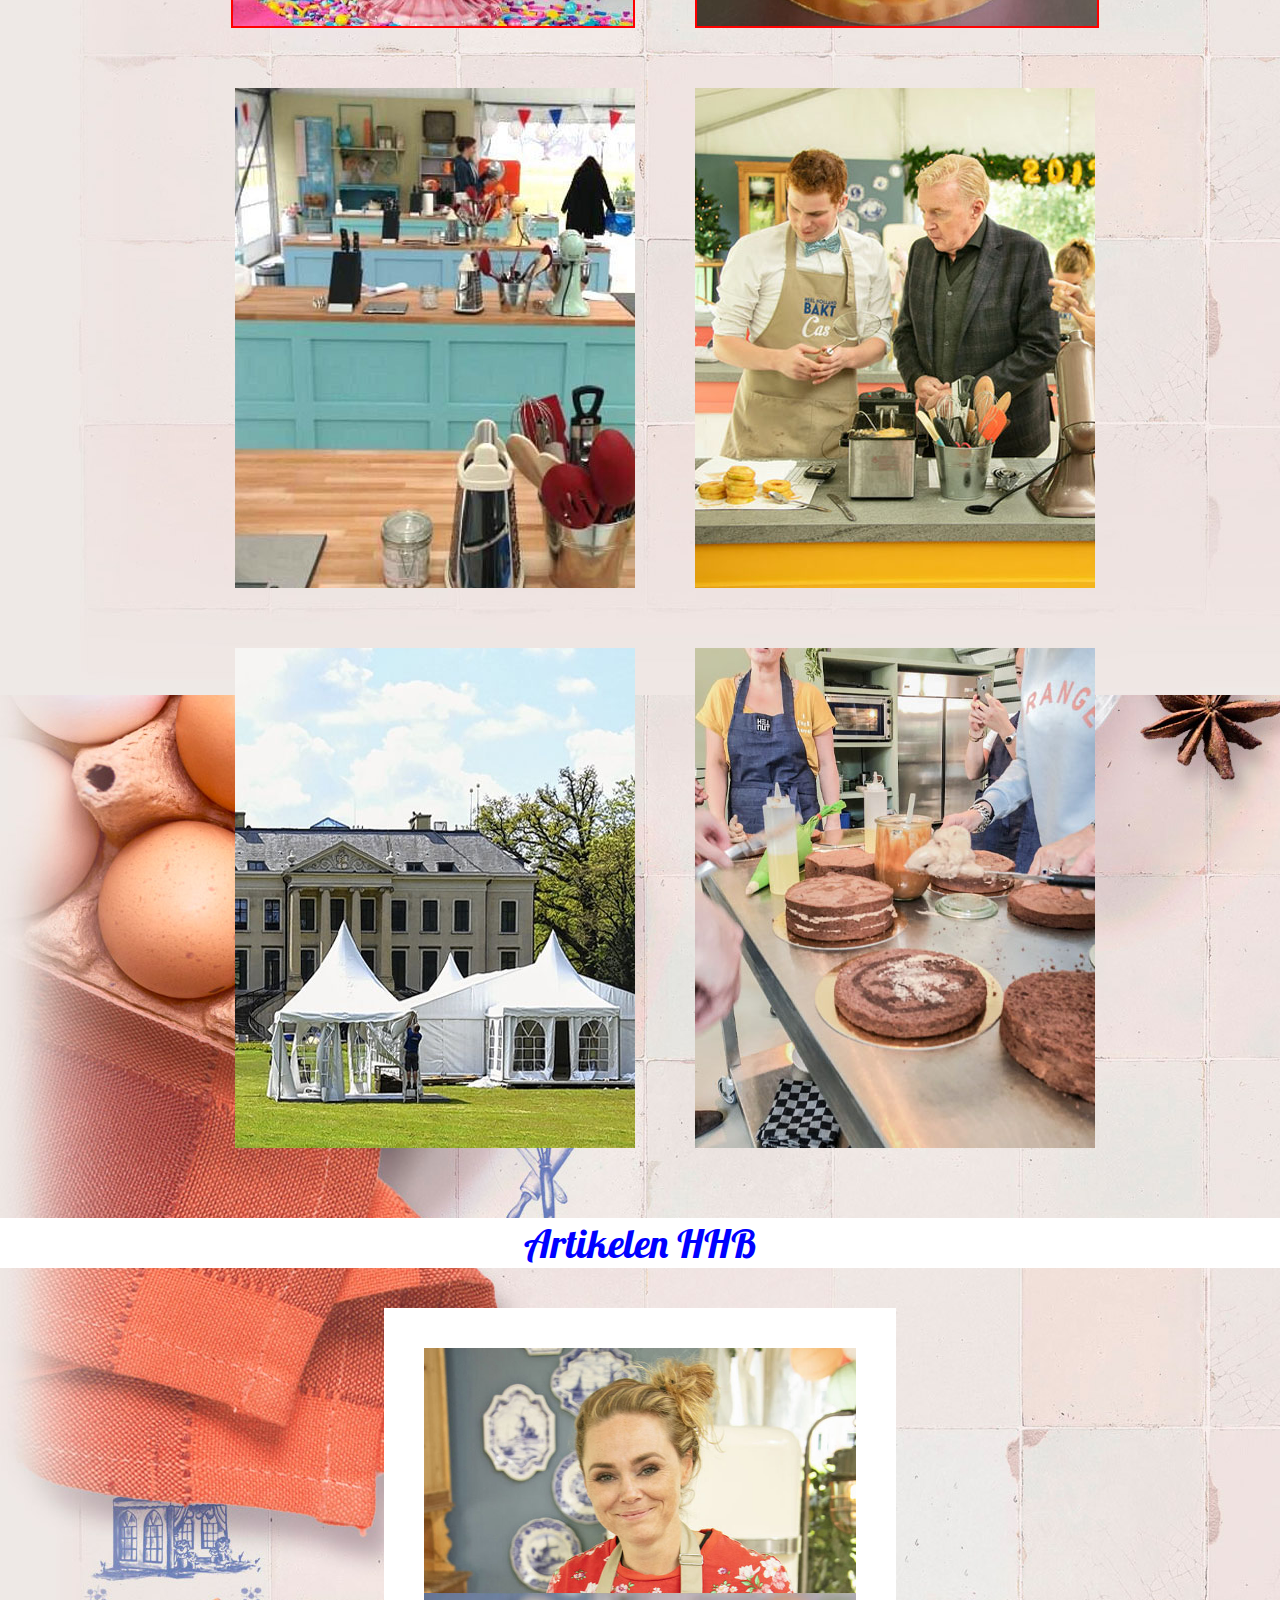
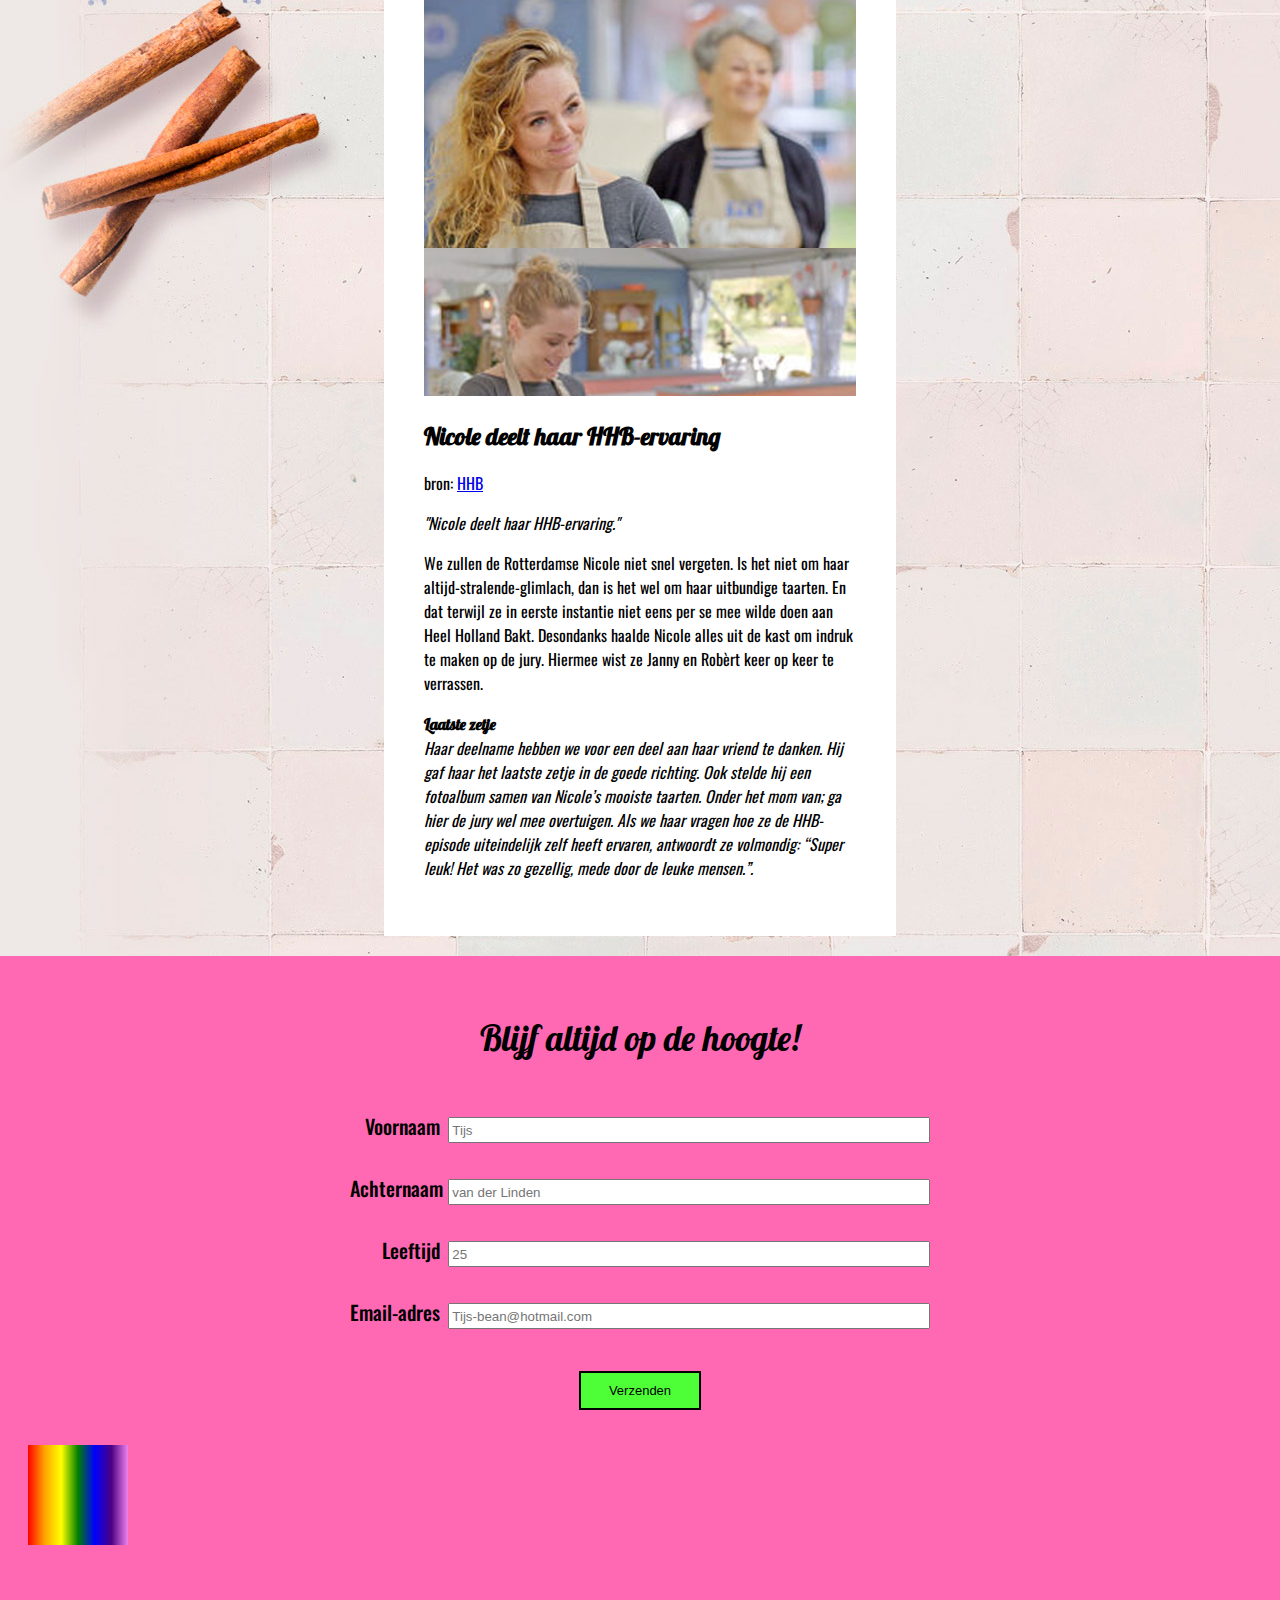
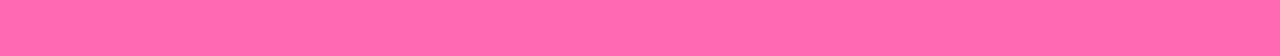
==== commit 89bc6236: "Add files via upload" ====
--- a/index.html
+++ b/index.html
@@ -13,33 +13,35 @@
     <link href="https://fonts.googleapis.com/css?family=Indie+Flower&display=swap" rel="stylesheet">
     <link href="https://fonts.googleapis.com/css?family=Oswald&display=swap" rel="stylesheet">
 
-
-
 </head>
 
 <body>
 
-
-
-    <ul class="navigation">
-        <!-- menu -->
-        <img class="logoheader" src="images/hhblogo.png" height="60" alt="" />
-
-        <li><a class="active" href="#">Home</a></li>
-        <li><a href="workshop.html">Recepten</a></li>
-        <li><a href="recepten.html">Detail</a></li>
-        <li><a href="#">ranglijst</a></li>
-    </ul>
+    <header>
+        <nav>
+            <ul class="navigation">
+                <!-- menu -->
+                <img class="logoheader" src="images/hhblogo.png" height="60" alt="" />
+
+                <li><a class="active" href="index.html">Home</a></li>
+                <li><a href="workshop.html">Recepten</a></li>
+                <li><a href="recepten.html">Detail</a></li>
+                <li><a href="#">ranglijst</a></li>
+            </ul>
+        </nav>
+    </header>
+
 
 
     <h1> <img class="logoheader" src="images/hhblogo.png" height="60" alt="" />Heel Holland Bakt <img class="logoheader" src="images/hhblogo.png" height="60" alt="" /></h1> <!-- titel op de pagina -->
-    <div class="introductie">
-        <strong class="titelh">Wat bieden wij aan?</strong> <br>
+    <div id="introductie">
+
+        <strong id="titel">Wat bieden wij aan?</strong> <br>
 
         <ul class="intro" style="list-style: none;">
-            <li class="red">-Gezellige workshops!</li>
-            <li class="white">-Recepten van andere enthousiaste bakkers.</li>
-            <li class="blue">-Algemene informatie over HHB.</li>
+            <li id="red">-Gezellige workshops!</li>
+            <li id="white">-Recepten van andere enthousiaste bakkers.</li>
+            <li id="blue">-Algemene informatie over HHB.</li>
         </ul>
 
 
@@ -50,11 +52,11 @@
 
     <main>
         <!-- section > article -->
-        <section class="flex-container-taarten">
-
-            <a href="recepten.html">
+        <section id="flex-container-taarten">
+
+            <a href="recepten.html" tabindex="0">
                 <!-- wordt steeds herhaald per afbeelding -->
-                <article class="taarten-container">
+                <article class="taarten-container eerste-taart">
                     <img src="images/taart1.jpeg" alt="" class="fashionimg" />
                     <div class="overlay">
                         <!-- on hover -->
@@ -63,7 +65,7 @@
                 </article>
             </a>
 
-            <a href="recepten.html">
+            <a href="recepten.html" tabindex="0">
                 <article class="taarten-container">
                     <img src="images/taart2.jpeg" alt="" class="fashionimg" />
                     <div class="overlay">
@@ -72,7 +74,7 @@
                 </article>
             </a>
 
-            <a href="recepten.html">
+            <a href="recepten.html" tabindex="0">
                 <article class="taarten-container">
                     <img src="images/taart3.jpeg" alt="" class="fashionimg" />
                     <div class="overlay">
@@ -81,7 +83,7 @@
                 </article>
             </a>
 
-            <a href="recepten.html">
+            <a href="recepten.html" tabindex="0">
                 <article class="taarten-container">
                     <img src="images/taart4.jpeg" alt="" class="fashionimg" />
                     <div class="overlay">
@@ -90,28 +92,28 @@
                 </article>
             </a>
 
-            <article class="taarten-container2">
+            <article class="taarten-container2" tabindex="0">
                 <img src="images/workshops1.jpeg" alt="" class="fashionimg" />
                 <div class="overlay">
                     <p class="text">Omgeving workshops</p>
                 </div>
             </article>
 
-            <article class="taarten-container2">
+            <article class="taarten-container2" tabindex="0">
                 <img src="images/workshops2.jpeg" alt="" class="fashionimg" />
                 <div class="overlay">
                     <p class="text">Workshops begeleider</p>
                 </div>
             </article>
 
-            <article class="taarten-container2">
+            <article class="taarten-container2" tabindex="0">
                 <img src="images/workshops3.jpeg" alt="" class="fashionimg" />
                 <div class="overlay">
                     <p class="text">Een mogelijke workshops locatie</p>
                 </div>
             </article>
 
-            <article class="taarten-container2">
+            <article class="taarten-container2" tabindex="0">
                 <img src="images/workshop4.jpeg" alt="" class="fashionimg" />
                 <div class="overlay">
                     <p class="text">Workshops in actie</p>
@@ -123,61 +125,72 @@
 
 
 
-            <main>
-
-                <p class="titel"> Artikelen HHB</p>
-
-                <section class="algemeen-section">
-                    <!-- section > article -->
-
-                    <article class="">
-                        <img src="images/artikel1.jpeg" alt="/" class="algemeenimg" />
-                        <h2>Nicole deelt haar HHB-ervaring </h2>
-                        <p>bron: <a href="https://heelhollandbakt.omroepmax.nl/extra/artikelen/nicole-deelt-haar-hhb-ervaring/">HHB</a></p>
-                    </article>
-
-                    <cite>"Nicole deelt haar HHB-ervaring."</cite>
-
-                    <p> We zullen de Rotterdamse Nicole niet snel vergeten. Is het niet om haar altijd-stralende-glimlach, dan is het wel om haar uitbundige taarten. En dat terwijl ze in eerste instantie niet eens per se mee wilde doen aan Heel Holland Bakt. Desondanks haalde Nicole alles uit de kast om indruk te maken op de jury. Hiermee wist ze Janny en Robèrt keer op keer te verrassen. </p>
-
-                    <p><strong>Laatste zetje</strong><br>
-                        <em>Haar deelname hebben we voor een deel aan haar vriend te danken. Hij gaf haar het laatste zetje in de goede richting. Ook stelde hij een fotoalbum samen van Nicole’s mooiste taarten. Onder het mom van; ga hier de jury wel mee overtuigen. Als we haar vragen hoe ze de HHB-episode uiteindelijk zelf heeft ervaren, antwoordt ze volmondig: “Super leuk! Het was zo gezellig, mede door de leuke mensen.”.</em>
-                    </p>
-
-                </section>
-
-
-                <!-- Formulier -->
-
-                <div class="form">
-                    <form>
-                        <h3 class="formtekst">Blijf altijd op de hoogte!</h3>
-
-                        <legend> Naam </legend>
-                        <label for="">
-                            <input type="text">
-                        </label>
-                        <legend> Achternaam</legend>
-                        <label for="">
-                            <input type="text">
-                        </label>
-                        <legend> Leeftijd </legend>
-                        <label for="">
-                            <input type="number">
-                        </label>
-                        <legend> Email-Adres</legend>
-                        <label for="">
-                            <input type="email" class="formtekst">
-                        </label>
-                        <br>
-                        <br>
-                        <label for="">
-                            <button class="formbutton"> Verzenden </button>
-                        </label>
-                    </form>
-                </div>
-
-            </main>
+        <main>
+
+            <p class="titel"> Artikelen HHB</p>
+
+            <section class="algemeen-section">
+                <!-- section > article -->
+
+                <article class="">
+                    <img src="images/artikel1.jpeg" alt="/" class="algemeenimg" />
+                    <h2>Nicole deelt haar HHB-ervaring </h2>
+                    <p>bron: <a href="https://heelhollandbakt.omroepmax.nl/extra/artikelen/nicole-deelt-haar-hhb-ervaring/">HHB</a></p>
+                </article>
+
+                <cite>"Nicole deelt haar HHB-ervaring."</cite>
+
+                <p> We zullen de Rotterdamse Nicole niet snel vergeten. Is het niet om haar altijd-stralende-glimlach, dan is het wel om haar uitbundige taarten. En dat terwijl ze in eerste instantie niet eens per se mee wilde doen aan Heel Holland Bakt. Desondanks haalde Nicole alles uit de kast om indruk te maken op de jury. Hiermee wist ze Janny en Robèrt keer op keer te verrassen. </p>
+
+                <p><strong>Laatste zetje</strong><br>
+                    <em>Haar deelname hebben we voor een deel aan haar vriend te danken. Hij gaf haar het laatste zetje in de goede richting. Ook stelde hij een fotoalbum samen van Nicole’s mooiste taarten. Onder het mom van; ga hier de jury wel mee overtuigen. Als we haar vragen hoe ze de HHB-episode uiteindelijk zelf heeft ervaren, antwoordt ze volmondig: “Super leuk! Het was zo gezellig, mede door de leuke mensen.”.</em>
+                </p>
+
+            </section>
+
+
+            <!-- Formulier -->
+
+            <div id="form">
+                <form>
+                    <fieldset>
+                        <legend>Blijf altijd op de hoogte!</legend>
+
+                        <div id="formdiv">
+                            <label for="Voornaam">Voornaam
+
+                            </label>
+                            <input type="text" id="Voornaam" placeholder="Tijs">
+                        </div>
+
+                        <div id="formdiv">
+                            <label for="Achternaam">Achternaam </label>
+                            <input type="text" id="Achternaam" placeholder="van der Linden">
+                        </div>
+
+                        <div id="formdiv">
+                            <label for="Leeftijd">Leeftijd</label>
+                            <input type="number" id="Leeftijd" placeholder="25">
+                        </div>
+
+                        <div id="formdiv">
+                            <label for="Email-adres">Email-adres</label>
+                            <input type="email" id="Email-adres" placeholder="Tijs-bean@hotmail.com">
+                        </div>
+
+                        <button class="formbutton"> Verzenden </button>
+
+                        <div id="buttondiv" tabindex="0">
+                            <div class="overlaytwee">
+                                <p class="text"> Veel kookplezier!</p>
+
+                            </div>
+                        </div>
+                    </fieldset>
+                </form>
+            </div>
+
+        </main>
 
 
 
@@ -187,6 +200,4 @@
     <script src="taart.js/taarten.js"></script>
 
 
-</body>
-
-</html>
+</body></html>
--- a/style.css
+++ b/style.css
@@ -1,10 +1,8 @@
 /*--------------------------------------- bovenkant pagina en opmaak */
 
-body
-
-/*:hover */
-    {
-    background-image: url("/Website/images/Achtergrondplaat.jpg");
+body {
+    background-image: url("/images/Achtergrondplaat.jpg");
+
     transform: rotate(720deg);
     /* source https://codepen.io/CodeXYZ/pen/xbdxyO */
     transition: all 2s ease-in-out;
@@ -28,15 +26,15 @@
 }
 
 /* titel hoofdpagina font kleuren */
-.red {
+#red {
     color: purple;
 }
 
-.white {
+#white {
     color: black;
 }
 
-.blue {
+#blue {
     color: blue;
     text-align: center;
 }
@@ -72,7 +70,7 @@
     margin-bottom: 70px;
 }
 
-.introductie {
+#introductie {
     text-align: center;
     font-size: 40px;
     color: blue;
@@ -96,7 +94,8 @@
 
 }
 
-.logoheader {
+
+#logoheader {
     align-self: flex-start;
 
 }
@@ -115,11 +114,6 @@
     transition: all 0.3s ease-in-out
 }
 
-.acitve {
-    color: red;
-}
-
-
 
 li a:hover {
     color: red;
@@ -132,9 +126,9 @@
 }
 
 
-/* ----------------- Taarten ---------------- */
-
-.flex-container-taarten {
+/* ----------------- Taarten en workshops container en foto hovers ---------------- */
+
+#flex-container-taarten {
     display: flex;
     /* voor het maken van een reponsive site */
     flex-wrap: wrap;
@@ -144,7 +138,7 @@
     margin-left: 50px;
 }
 
-.flex-container-taarten > section {
+#flex-container-taarten > section {
     /* opmaak van de section */
     background-color: #f1f1f1;
     width: 400px;
@@ -153,7 +147,7 @@
     text-align: center;
 }
 
-.flex-container-taarten img {
+#flex-container-taarten img {
     /* opmaak van de image */
     width: 400px;
     height: 500px;
@@ -164,6 +158,10 @@
 .taarten-container {
     position: relative;
     margin: 30px;
+}
+
+.taarten-container:not(.eerste-taart) {
+    border: solid red 2px;
 }
 
 .taarten-container .overlay {
@@ -187,7 +185,7 @@
 }
 
 .taarten-container .text {
-    /* text positie kleur, font en dat het op elke browser laad */
+    /* text positie kleur, */
     color: white;
     font-size: 20px;
     position: absolute;
@@ -239,6 +237,20 @@
     font-family: "Arial Black", Gadget, sans-serif;
 }
 
+.taartjs {
+  animation: turn-around 1s infinite;
+
+}
+
+@keyframes turn-around {
+    0% {
+        transform: rotate(0deg);
+    }
+    100% {
+        transform: rotate(360deg);
+    }
+}
+
 /* opmaak tekst artikels */
 
 .algemeen-section {
@@ -250,13 +262,8 @@
     margin-bottom: 20px;
 }
 
-h2 {
-    font-family: "Arial Black", Gadget, sans-serif;
-    /* fonts */
-}
-
-strong {
-    font-family: "Arial Black", Gadget, sans-serif;
+h2, strong {
+    font-family: 'Lobster', cursive;
 }
 
 
@@ -299,7 +306,7 @@
 
 /* tekstopmaak recepten pagina */
 
-.receptentekst {
+#receptentekst {
     width: 400px;
     text-align: center;
     background: rgba(255, 255, 255, 0.7);
@@ -308,7 +315,7 @@
     border-style: dotted;
 }
 
-.receptentekst:hover {
+#receptentekst:hover {
     color: hotpink;
     border-style: double;
 }
@@ -339,12 +346,7 @@
 
 /* Searchbar recepten */
 
-.show-search {
-    background: Green;
-}
-
-
-.zoeken {
+#zoeken {
     display: flex;
     justify-content: center;
     margin-top: 40px;
@@ -352,25 +354,25 @@
 
 }
 
-.zoek {
+#zoek {
     border-style: dotted;
     color: hotpink;
 }
 
-.zoekveld {
+#zoekveld {
     height: 40px;
     font-size: 20px;
     width: 400px;
 }
 
-.zoek:hover {
+#zoek:hover {
     border-style: dashed;
     color: crimson;
 }
 
 /* dropdown recepten */
 
-.receptendd {
+#receptendd {
     display: flex;
     justify-content: center;
     margin: 75px;
@@ -395,63 +397,112 @@
 /* formulier css */
 
 
-.form {
+#form {
     text-align: center;
     display: flex;
-    height: 600px;
+    height: 700px;
     background-color: hotpink;
-    justify-content: center;
     align-self: flex-start;
     box-shadow: 0.2em 0.2em;
     box-sizing: border-box;
-
-
-}
+}
+
+
+
+
 
 
 form {
     width: 2000px;
-    height: 500px;
+    height: 600px;
     margin: auto;
-
 }
 
 input {
     width: 40%;
     height: 2em;
-
-}
-
+}
+
+input {
+    width: 40%;
+    height: 2em;
+}
+
+
+
+label {
+    font-size: 20px;
+    display: inline-block;
+    width: 90px;
+    text-align: right;
+    font-weight: 500;
+}
+
+#formdiv {
+    margin: 10px;
+}
 
 legend {
     padding: 10px;
     display: flex;
     justify-content: center;
+    font-family: 'Lobster', cursive;
+
+
 }
 
 
 /* koptekst form */
-h3 {
+fieldset {
     font-size: 35px;
     text-align: center;
-}
-
-h3:hover {
-    font-family: 'Lobster', cursive;
-    font-size: 50px;
-}
+    border: none;
+}
+
 
 
 
 /* form button css */
 
-.formbutton {
+button {
     width: 10%;
     height: 3em;
     font-size: 13px;
     background: rgba(78, 255, 56);
     border-style: double;
-}
+    text-align: center;
+    position: relative;
+    margin-top: 30px;
+}
+
+#buttondiv {
+    width: 100px;
+    height: 100px;
+    background-image: linear-gradient(to right, red, orange, yellow, green, blue, indigo, violet);
+    transition: width 2s;
+    transition-timing-function: cubic-bezier(0, 1.43, .66, .93);
+}
+
+#buttondiv:hover {
+    width: 100%;
+}
+
+.overlaytwee {
+    opacity: 0;
+    transition: .5s ease-in-out;
+    color: white;
+    justify-content: center;
+}
+
+.overlaytwee .text {
+    padding: 20px;
+}
+
+#buttondiv:hover .overlaytwee {
+    /* overlay effect*/
+    opacity: 0.8;
+}
+
 
 /* media qeuries form */
 
@@ -475,7 +526,7 @@
     }
 
     .input {
-        width: 25%;
+        width: 40%;
     }
 }
 
@@ -484,3 +535,14 @@
         font-size: 30px;
     }
 }
+
+#label1 {
+    width: 40%;
+}
+
+ fieldset>p{
+   font-size: 25px;
+    margin-left: -1400px;
+    color: white;
+}
+
